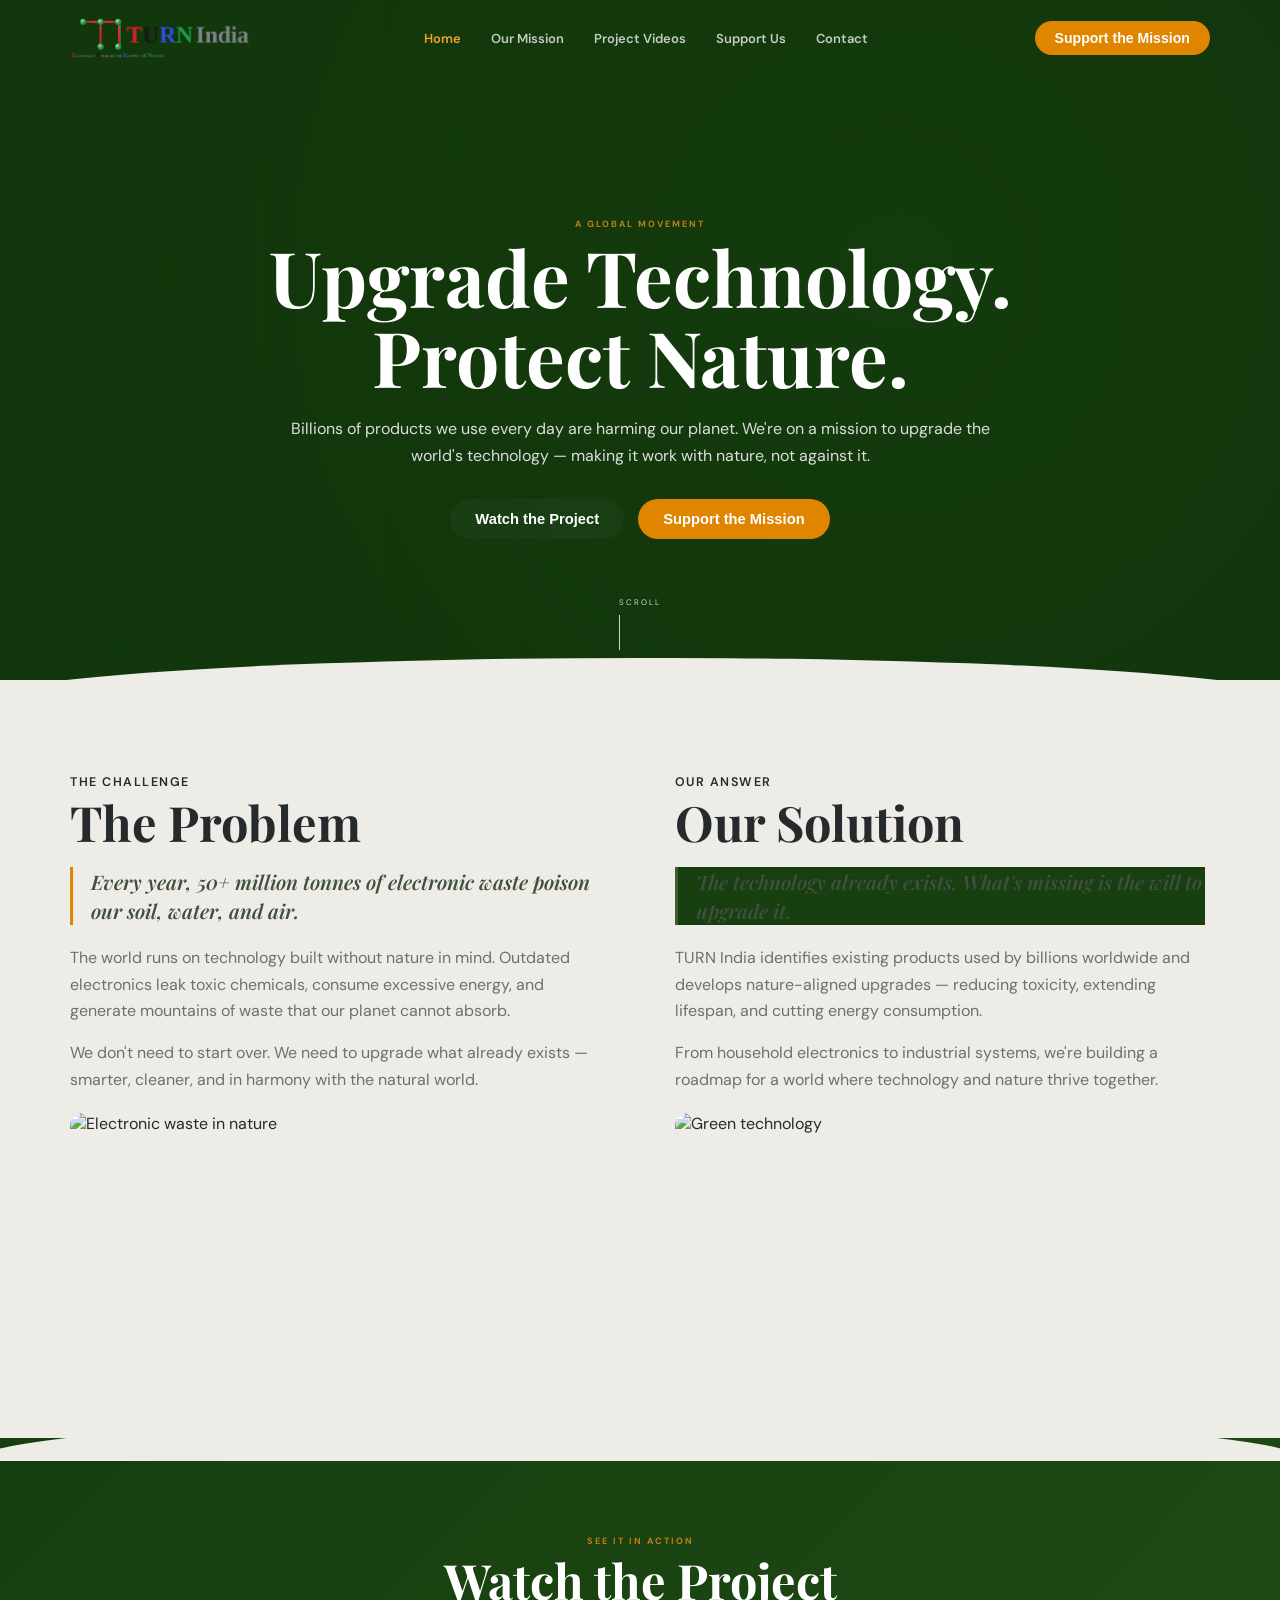
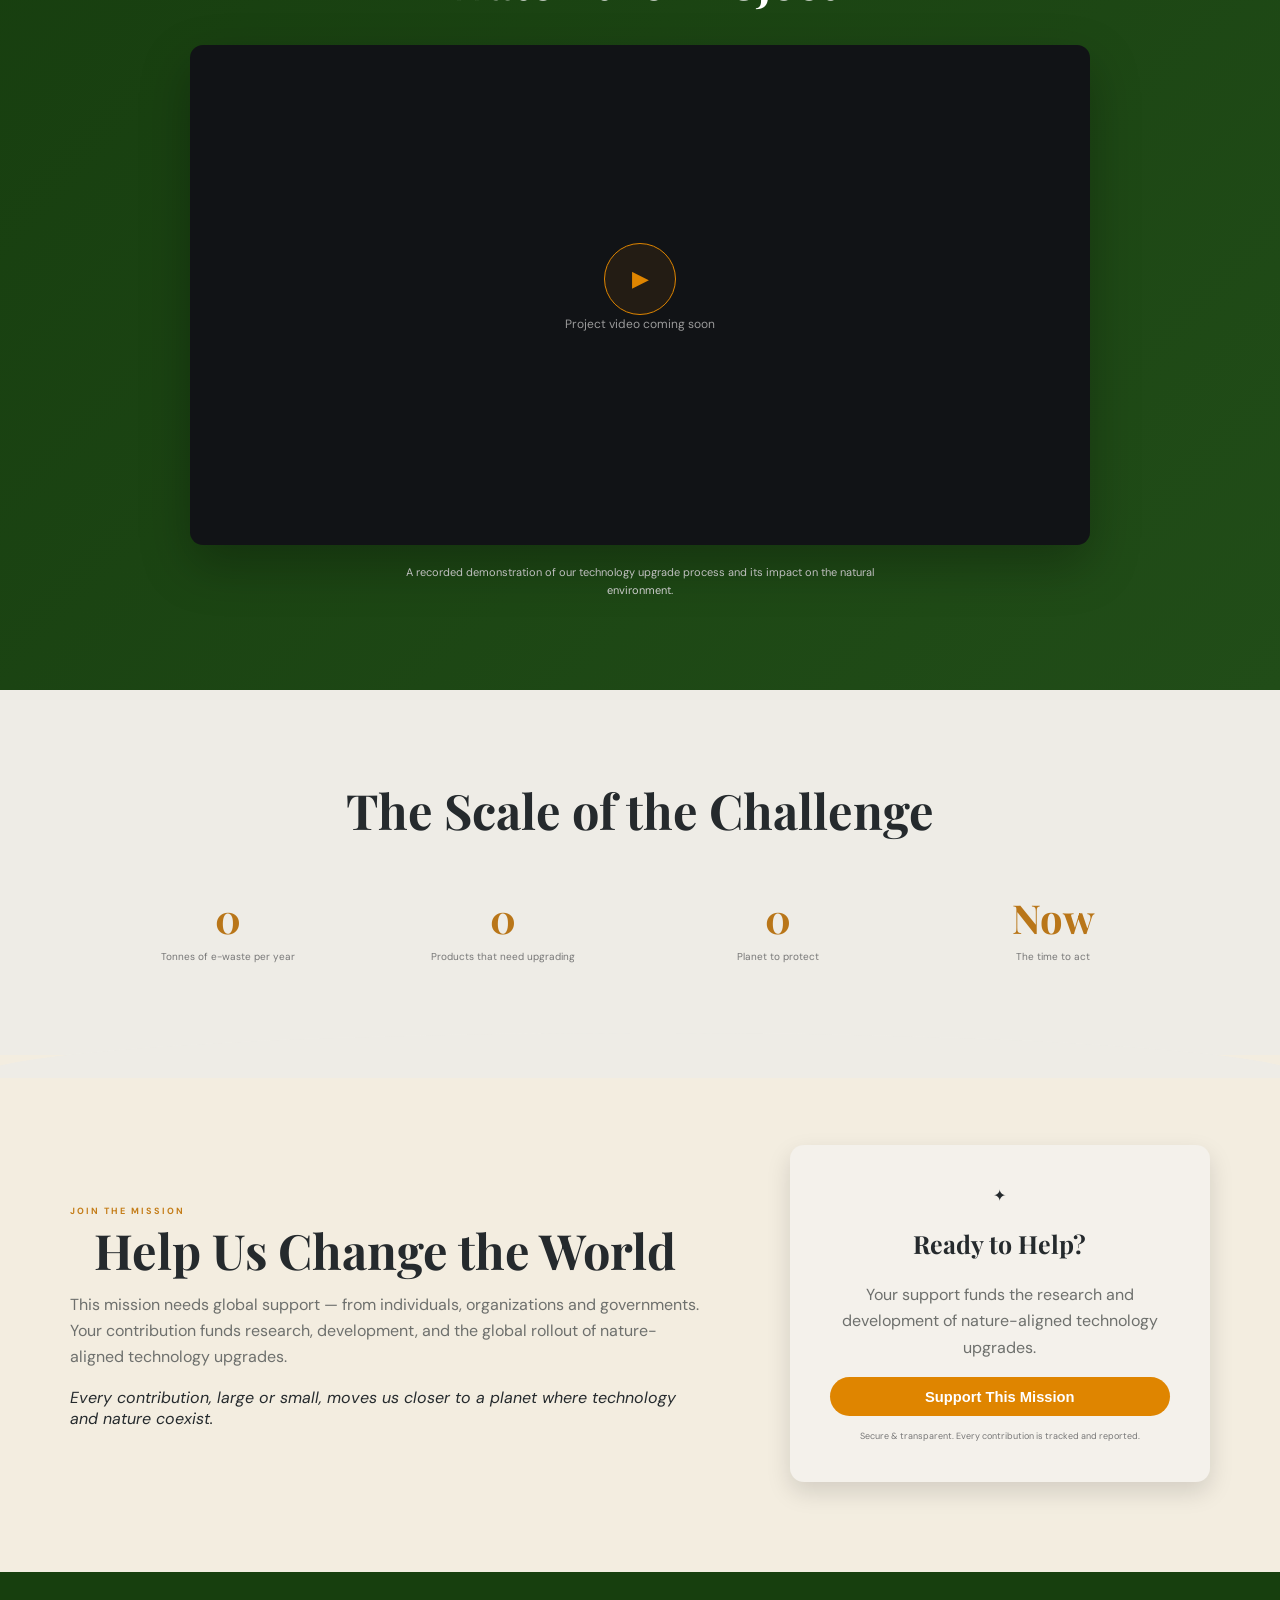
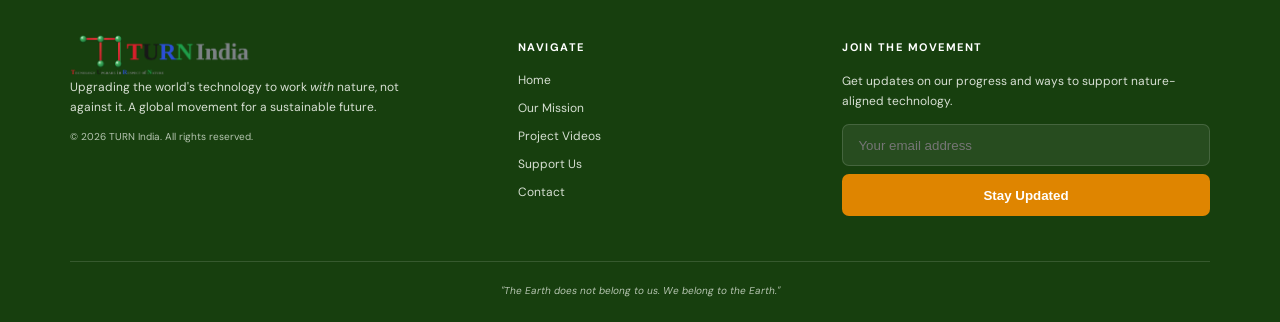
==== index.html @ dbbe7314 "home Redirection add" ====
<!DOCTYPE html>
<html lang="en">

<head>
  <meta charset="UTF-8">
  <title>TURN India | Upgrade Technology Protect Nature.</title>
  <meta content="width=device-width, initial-scale=1.0" name="viewport">
  <meta content="TURN India | Upgrade Technology Protect Nature." name="keywords">
  <meta content="A modern environmental technology movement." name="description">
  <!-- Favicon -->
  <link id="favicon" rel="shortcut icon" href="assets/favicon.png" type="image/x-png">
  <link rel="preconnect" href="https://fonts.googleapis.com">
  <link rel="preconnect" href="https://fonts.gstatic.com" crossorigin>
  <link
    href="https://fonts.googleapis.com/css2?family=DM+Sans:wght@400;500;600;700&family=Playfair+Display:wght@600;700;800&display=swap"
    rel="stylesheet">
  <link rel="stylesheet" href="assets/style.css">
</head>

<body>
  <header class="navbar">
    <!-- <a class="brand" href="index.html">
      <span class="brand-mark">T</span><span><b>TURN</b> India<small>Upgrade in
          Progress</small></span></a> -->
      <a href="index.html" class="brand">
        <img src="assets/logo.png" alt="TURN India logo" class="brand-logo">
      </a>
    <button class="menu-toggle" aria-label="Open menu"><span></span><span></span></button>
    <nav>
      <a class="active" href="index.html">Home</a>
      <a href="mission.html">Our Mission</a>
      <a href="videos.html">Project Videos</a>
      <a href="support.html">Support Us</a>
      <a href="contact.html">Contact</a>
      <!-- <a class="nav-contact" href="contact.html">Contact</a> -->
    </nav>
    <a class="btn btn-orange nav-cta" href="#support">Support the Mission</a>
  </header>

  <main>
    <section class="hero">
      <div class="hero-bg"></div>
      <div class="hero-overlay"></div>
      <div class="hero-content reveal">
        <span class="eyebrow">A GLOBAL MOVEMENT</span>
        <h1>Upgrade Technology.<br>Protect Nature.</h1>
        <p>Billions of products we use every day are harming our planet. We're on a mission to upgrade the world's
          technology — making it work with nature, not against it.</p>
        <div class="hero-actions">
          <a class="btn btn-outline" href="#project">Watch the Project</a>
          <a class="btn btn-orange" href="#support">Support the Mission</a>
        </div>
      </div>
      <div class="scroll-note">SCROLL <span></span></div>
    </section>

    <section id="mission" class="challenge section wave-top">
      <div class="two-col">
        <article class="reveal">
          <span class="eyebrow">THE CHALLENGE</span>
          <h2>The Problem</h2>
          <blockquote>Every year, 50+ million tonnes of electronic waste poison our soil, water, and air.</blockquote>
          <p>The world runs on technology built without nature in mind. Outdated electronics leak toxic chemicals,
            consume excessive energy, and generate mountains of waste that our planet cannot absorb.</p>
          <p>We don't need to start over. We need to upgrade what already exists — smarter, cleaner, and in harmony with
            the natural world.</p>
          <img class="story-image"
            src="https://images.unsplash.com/photo-1532996122724-e3c354a0b15b?auto=format&fit=crop&w=1200&q=85"
            alt="Electronic waste in nature">
        </article>
        <article class="reveal delay-1">
          <span class="eyebrow">OUR ANSWER</span>
          <h2>Our Solution</h2>
          <blockquote class="green">The technology already exists. What's missing is the will to upgrade it.
          </blockquote>
          <p>TURN India identifies existing products used by billions worldwide and develops nature-aligned upgrades —
            reducing toxicity, extending lifespan, and cutting energy consumption.</p>
          <p>From household electronics to industrial systems, we're building a roadmap for a world where technology and
            nature thrive together.</p>
          <img class="story-image"
            src="https://images.unsplash.com/photo-1473341304170-971dccb5ac1e?auto=format&fit=crop&w=1200&q=85"
            alt="Green technology">
        </article>
      </div>
    </section>

    <section id="project" class="project section dark-section wave-both">
      <div class="center reveal">
        <span class="eyebrow">SEE IT IN ACTION</span>
        <h2>Watch the Project</h2>
      </div>
      <div class="video-card reveal">
        <div class="video-glow"></div>
        <button class="play-button" id="playDemo" aria-label="Play project demo">▶</button>
        <p>Project video coming soon</p>
      </div>
      <p class="video-caption">A recorded demonstration of our technology upgrade process and its impact on the natural
        environment.</p>
    </section>

    <section class="stats section">
      <h2 class="center reveal">The Scale of the Challenge</h2>
      <div class="stats-grid">
        <div class="stat reveal"><strong data-target="50" data-suffix="M+">0</strong><span>Tonnes of e-waste per
            year</span></div>
        <div class="stat reveal delay-1"><strong data-target="7" data-suffix="B+">0</strong><span>Products that need
            upgrading</span></div>
        <div class="stat reveal delay-2"><strong data-target="1" data-suffix="">0</strong><span>Planet to protect</span>
        </div>
        <div class="stat reveal delay-3"><strong class="word">Now</strong><span>The time to act</span></div>
      </div>
    </section>

    <section id="support" class="support section wave-top">
      <div class="support-copy reveal">
        <span class="eyebrow">JOIN THE MISSION</span>
        <h2>Help Us Change the World</h2>
        <p>This mission needs global support — from individuals, organizations and governments. Your contribution funds
          research, development, and the global rollout of nature-aligned technology upgrades.</p>
        <em>Every contribution, large or small, moves us closer to a planet where technology and nature coexist.</em>
      </div>
      <aside class="support-card reveal delay-1">
        <div class="card-icon">✦</div>
        <h3>Ready to Help?</h3>
        <p>Your support funds the research and development of nature-aligned technology upgrades.</p>
        <a class="btn btn-orange full" href="contact.html">Support This Mission</a>
        <small>Secure & transparent. Every contribution is tracked and reported.</small>
      </aside>
    </section>
  </main>

  <footer class="footer">
    <div class="footer-grid">
      <div>
        <a class="brand" href="index.html">
          <img src="assets/logo.png" alt="TURN India logo" class="brand-logo">
          <!-- <span class="brand-mark">T</span><span><b>TURN</b> India<small>Upgrade in
              Progress</small></span> -->
            </a>
        <p>Upgrading the world's technology to work <i>with</i> nature, not against it. A global movement for a
          sustainable future.</p><small>© 2026 TURN India. All rights reserved.</small>
      </div>
      <div>
        <h4>NAVIGATE</h4>
        <a href="index.html">Home</a>
        <a href="mission.html">Our Mission</a>
        <a href="videos.html">Project Videos</a>
          <a href="support.html">Support Us</a>
          <a href="contact.html">Contact</a>
      </div>
      <div>
        <h4>JOIN THE MOVEMENT</h4>
        <p>Get updates on our progress and ways to support nature-aligned technology.</p>
        <form class="newsletter"><input type="email" placeholder="Your email address" required><button>Stay
            Updated</button></form>
      </div>
    </div>
    <div class="footer-bottom"><i>"The Earth does not belong to us. We belong to the Earth."</i></div>
  </footer>
  <div class="toast" id="toast"></div>
  <script src="https://code.jquery.com/jquery-3.7.1.min.js"></script>
  <script src="assets/script.js"></script>
</body>

</html>
---- assets/style.css ----
* {
    box-sizing: border-box
}

html {
    scroll-behavior: smooth
}

:root {
    --green: #183f10;
    --green2: #245219;
    --cream: #eeece6;
    --cream2: #e4e0d7;
    --orange: #df8500;
    --text: #252a2d;
    --muted: #6e706d;
    --white: #fff;
    --forest: #16281c;
    --forest-2: #1e3527;
    --moss: #3d6647;
    --leaf: #7fb069;
    --circuit: #a8e063;
    --sand: #f3ede0;
    --sand-2: #ebe2d0;
    --ink: #182016;
    --amber: #c98a2c;
    --amber-light: #e0a94e;

    --display: "Fraunces", serif;
    --body: "Work Sans", sans-serif;
    --mono: "IBM Plex Mono", monospace;

    --nav-h: 76px;
    --ease: cubic-bezier(.22,.9,.32,1);
}


body {
    margin: 0;
    font-family: "DM Sans", sans-serif;
    background: var(--cream);
    color: var(--text);
    overflow-x: hidden
}

h1,
h2,
h3 {
    font-family: "Playfair Display", serif;
    line-height: 1.04
}

h1 {
    font-size: clamp(3rem, 6vw, 6.1rem);
    margin: .3rem 0 1.2rem
}

h2 {
    font-size: clamp(2rem, 3.8vw, 3.6rem);
    margin: .35rem 0 1rem
}

p {
    line-height: 1.75;
    color: var(--muted)
}

a {
    text-decoration: none;
    color: inherit
}

.navbar {
    height: 76px;
    position: absolute;
    z-index: 20;
    top: 0;
    left: 0;
    width: 100%;
    padding: 0 5.5%;
    display: flex;
    align-items: center;
    justify-content: space-between;
    color: #fff
}

.navbar.solid {
    position: relative;
    background: var(--green)
}

.brand {
    display: flex;
    align-items: center;
    gap: 7px;
    font-size: 17px;
    line-height: 1
}

.brand-mark {
    width: 30px;
    height: 30px;
    border: 1px solid currentColor;
    display: grid;
    place-items: center;
    color: #c97a0b
}

.brand small {
    display: block;
    font-size: 6px;
    letter-spacing: .7px;
    margin-top: 3px;
    opacity: .8
}

.navbar nav {
    display: flex;
    gap: 30px;
    font-size: 13px;
    font-weight: 600
}

.navbar nav a {
    opacity: .75
}

.navbar nav a:hover,
.navbar nav .active {
    opacity: 1;
    color: #f3a229
}

.btn {
    border: 0;
    border-radius: 999px;
    padding: 14px 28px;
    font-weight: 700;
    font-size: 13px;
    display: inline-flex;
    justify-content: center;
    align-items: center;
    cursor: pointer;
    transition: .3s transform, .3s box-shadow
}

.nav-inner{
  max-width:1300px; margin:0 auto;
  min-height:var(--nav-h);
  padding:16px 32px;
  display:flex; align-items:center; gap:28px;
}
.brand{ display:flex; }
.brand-logo{ height:46px; width:auto; }

.btn:hover {
    transform: translateY(-3px);
    box-shadow: 0 10px 24px #0002
}

.btn-orange {
    background: var(--orange);
    color: #fff
}

.btn-green {
    background: var(--green);
    color: #fff
}

.btn-outline {
    border: 1px solid #fff;
    background: #ffffff08;
    color: #fff
}

.nav-cta {
    padding: 11px 24px
}

.nav-contact {
    display: none
}

.menu-toggle {
    display: none;
    background: none;
    border: 0
}

.hero {
    min-height: 680px;
    height: 100vh;
    max-height: 850px;
    color: #fff;
    position: relative;
    display: grid;
    place-items: center;
    text-align: center;
    overflow: hidden
}

.hero-bg {
    position: absolute;
    inset: 0;
    background: url("https://images.unsplash.com/photo-1448375240586-882707db888b?auto=format&fit=crop&w=2200&q=90") center/cover;
    animation: slowZoom 18s ease-in-out infinite alternate
}

.hero-overlay {
    position: absolute;
    inset: 0;
    background: linear-gradient(90deg, #12390cdd, #12390c99), radial-gradient(circle at 70% 40%, transparent, #061b06aa)
}

.hero-content {
    position: relative;
    z-index: 2;
    max-width: 820px;
    padding: 100px 20px 30px
}

.hero-content p,
.contact-hero p {
    max-width: 700px;
    margin: auto;
    color: #f5f5f5c9;
    font-size: 16px
}

.eyebrow {
    font-size: 11px;
    color: #d38a1c;
    letter-spacing: 2px;
    font-weight: 800
}

.hero-actions {
    display: flex;
    gap: 14px;
    justify-content: center;
    margin-top: 30px
}

.scroll-note {
    position: absolute;
    bottom: 30px;
    font-size: 8px;
    letter-spacing: 2px;
    opacity: .8
}

.scroll-note span {
    display: block;
    height: 35px;
    border-left: 1px solid #fff;
    margin: 8px auto 0
}

.section {
    padding: 100px max(5.5vw, 28px)
}

.challenge {
    background: var(--cream);
    position: relative
}

.wave-top:before,
.wave-both:before {
    content: "";
    position: absolute;
    top: -22px;
    left: -2%;
    width: 104%;
    height: 45px;
    background: var(--cream);
    border-radius: 50% 48% 0 0/100% 100% 0 0
}

.two-col {
    display: grid;
    grid-template-columns: 1fr 1fr;
    gap: 70px;
    max-width: 1200px;
    margin: auto
}

.two-col article {
    max-width: 530px
}

.two-col blockquote {
    margin: 20px 0;
    padding: 0 0 0 18px;
    border-left: 3px solid var(--orange);
    font: 600 italic 20px/1.45 "Playfair Display", serif;
    color: #405040
}

.two-col blockquote.green {
    border-color: #3c5e27
}

.story-image {
    width: 100%;
    height: 235px;
    object-fit: cover;
    border-radius: 13px;
    margin-top: 20px
}

.dark-section {
    position: relative;
    background: linear-gradient(135deg, #173e0f, #214d18);
    color: #fff
}

.dark-section h2 {
    color: #fff
}

.project {
    padding-bottom: 120px
}

.center {
    text-align: center
}

.video-card {
    max-width: 900px;
    height: 500px;
    margin: 40px auto 18px;
    background: #111316;
    border-radius: 13px;
    display: grid;
    place-content: center;
    text-align: center;
    position: relative;
    overflow: hidden;
    box-shadow: 0 20px 50px #0004
}

.video-card p {
    color: #9a9a9a;
    font-size: 12px
}

.play-button {
    width: 72px;
    height: 72px;
    border-radius: 50%;
    border: 1px solid var(--orange);
    background: #d47a0818;
    color: var(--orange);
    font-size: 22px;
    margin: auto;
    cursor: pointer;
    transition: .3s
}

.play-button:hover {
    transform: scale(1.12);
    background: #d47a0830
}

.video-caption {
    text-align: center;
    color: #d4d4d4;
    font-size: 11px;
    max-width: 500px;
    margin: auto
}

.stats {
    padding-top: 75px;
    padding-bottom: 75px
}

.stats-grid {
    display: grid;
    grid-template-columns: repeat(4, 1fr);
    max-width: 1100px;
    margin: 55px auto 0;
    text-align: center
}

.stat strong {
    display: block;
    font: 700 40px "Playfair Display", serif;
    color: #b97619
}

.stat span {
    font-size: 10px;
    color: #777
}

.support {
    display: grid;
    grid-template-columns: 1.2fr .8fr;
    gap: 90px;
    align-items: center;
    position: relative;
    background: var(--cream2)
}

.support-copy {
    max-width: 680px
}

.support-card {
    background: #f4f1eb;
    padding: 40px;
    border-radius: 14px;
    text-align: center;
    box-shadow: 0 10px 24px #0002
}

.support-card h3 {
    font-size: 25px
}

.support-card small {
    font-size: 9px;
    color: #777;
    display: block;
    margin-top: 14px
}

.full {
    width: 100%
}

.footer {
    background: #173f0e;
    color: #fff;
    padding: 60px 5.5% 25px
}

.footer-grid {
    display: grid;
    grid-template-columns: 1.2fr .8fr 1.2fr;
    gap: 80px;
    max-width: 1400px;
    margin: auto
}

.footer p {
    font-size: 12px;
    color: #d8e0d4
}

.footer small {
    font-size: 10px;
    color: #b6c5b1
}

.footer h4 {
    font-size: 11px;
    letter-spacing: 1.5px;
    margin: 8px 0 18px
}

.footer-grid>div:nth-child(2) a {
    display: block;
    font-size: 12px;
    margin: 12px 0;
    color: #d6dfd2
}

.newsletter {
    display: grid;
    gap: 8px
}

.newsletter input {
    height: 42px;
    border: 1px solid #ffffff24;
    background: #ffffff12;
    border-radius: 7px;
    padding: 0 15px;
    color: #fff
}

.newsletter button {
    height: 42px;
    border: 0;
    border-radius: 7px;
    background: var(--orange);
    color: #fff;
    font-weight: 700;
    cursor: pointer
}

.footer-bottom {
    border-top: 1px solid #ffffff22;
    margin-top: 45px;
    padding-top: 22px;
    text-align: center;
    font-size: 10px;
    color: #b6c5b1
}

.contact-hero {
    min-height: 330px;
    background: var(--green);
    color: #fff;
    display: grid;
    place-items: center;
    position: relative;
    overflow: hidden;
    padding: 100px 20px 60px
}

.contact-hero h1 {
    font-size: clamp(3rem, 5vw, 5.4rem)
}

.contact-hero .shape {
    position: absolute;
    width: 300px;
    height: 220px;
    border-radius: 50%;
    right: -70px;
    top: -50px;
    background: #ffffff12
}

.contact-main {
    background: var(--cream);
    padding-top: 75px
}

.contact-options {
    display: grid;
    grid-template-columns: repeat(4, 1fr);
    gap: 20px;
    max-width: 1300px;
    margin: 0 auto 75px
}

.contact-option {
    background: #dfdcd4;
    padding: 28px;
    border-radius: 18px;
    min-height: 220px;
    transition: .3s
}

.contact-option:hover {
    transform: translateY(-7px);
    box-shadow: 0 15px 30px #0001
}

.contact-option .icon {
    width: 44px;
    height: 44px;
    border-radius: 12px;
    background: #d1d0c9;
    color: #38512f;
    display: grid;
    place-items: center;
    font-size: 22px
}

.contact-option h3 {
    font-size: 17px;
    margin: 20px 0 7px
}

.contact-option p {
    font-size: 12px;
    margin: 0
}

.contact-form {
    max-width: 720px;
    margin: auto;
    border: 1px solid #c9c5ba;
    border-radius: 22px;
    padding: 36px;
    background: #e7e4dd;
    box-shadow: 0 12px 25px #00000008
}

.contact-form h2 {
    font-size: 30px
}

.contact-form>p {
    font-size: 11px;
    margin-bottom: 25px
}

.contact-form label {
    display: block;
    font-size: 11px;
    font-weight: 700;
    margin: 14px 0
}

.contact-form b {
    color: #c54b3f
}

.contact-form label span {
    font-weight: 400;
    color: #777
}

.form-row {
    display: grid;
    grid-template-columns: 1fr 1fr;
    gap: 16px
}

.contact-form input,
.contact-form textarea {
    display: block;
    width: 100%;
    border: 1px solid #c7c3ba;
    background: #f0eee9;
    border-radius: 12px;
    margin-top: 7px;
    padding: 13px;
    color: #333;
    font-family: inherit
}

.contact-form textarea {
    height: 120px;
    resize: vertical
}

.inquiry {
    font-size: 11px;
    margin: 18px 0
}

.chips {
    display: flex;
    flex-wrap: wrap;
    gap: 8px;
    margin-top: 10px
}

.chips button {
    border: 1px solid #c9c5bc;
    background: #efede8;
    border-radius: 999px;
    padding: 9px 14px;
    font-size: 11px;
    cursor: pointer;
    transition: .25s
}

.chips button.selected {
    background: var(--green);
    color: #fff;
    border-color: var(--green)
}

.toast {
    position: fixed;
    right: 25px;
    bottom: 25px;
    background: #173f0e;
    color: #fff;
    padding: 15px 22px;
    border-radius: 10px;
    transform: translateY(100px);
    opacity: 0;
    transition: .35s;
    z-index: 100
}

.toast.show {
    transform: translateY(0);
    opacity: 1
}

.reveal {
    opacity: 0;
    transform: translateY(30px);
    transition: opacity .8s ease, transform .8s ease
}

.reveal.visible {
    opacity: 1;
    transform: none
}

.delay-1 {
    transition-delay: .12s
}

.delay-2 {
    transition-delay: .24s
}

.delay-3 {
    transition-delay: .36s
}

@keyframes slowZoom {
    from {
        transform: scale(1)
    }

    to {
        transform: scale(1.1)
    }
}

@media(max-width:900px) {
    .navbar {
        padding: 0 25px
    }

    .navbar nav {
        position: fixed;
        top: 76px;
        left: 0;
        right: 0;
        background: #173f0e;
        display: none;
        flex-direction: column;
        padding: 25px
    }

    .navbar nav.open {
        display: flex
    }

    .menu-toggle {
        display: block
    }

    .menu-toggle span {
        display: block;
        width: 24px;
        border-top: 2px solid #fff;
        margin: 5px
    }

    .nav-cta {
        display: none
    }

    .two-col,
    .support {
        grid-template-columns: 1fr;
        gap: 50px
    }

    .contact-options {
        grid-template-columns: 1fr 1fr
    }

    .stats-grid {
        grid-template-columns: 1fr 1fr;
        gap: 35px
    }

    .footer-grid {
        grid-template-columns: 1fr 1fr;
        gap: 45px
    }

    .footer-grid>div:last-child {
        grid-column: 1/-1
    }

    .video-card {
        height: 390px
    }
}

@media(max-width:600px) {
    h1 {
        font-size: 3rem
    }

    .section {
        padding: 70px 22px
    }

    .hero {
        min-height: 640px
    }

    .hero-content p {
        font-size: 14px
    }

    .hero-actions {
        flex-direction: column;
        align-items: center
    }

    .btn {
        min-width: 210px
    }

    .contact-options {
        grid-template-columns: 1fr
    }

    .form-row {
        grid-template-columns: 1fr
    }

    .contact-form {
        padding: 25px 18px
    }

    .footer-grid {
        grid-template-columns: 1fr
    }

    .footer-grid>div:last-child {
        grid-column: auto
    }

    .video-card {
        height: 300px
    }

    .navbar nav {
        gap: 20px
    }

    .story-image {
        height: 200px
    }

    .support-card {
        padding: 30px 20px
    }
}

/* mission --> Video Page added 27/08/2026 */

/* * {
    box-sizing: border-box
}

body {
    margin: 0;
    font-family: 'DM Sans', sans-serif;
    background: #eeece6;
    color: #292d2d
}

h1,
h2,
h3 {
    font-family: 'Playfair Display', serif
}

h1 {
    font-size: clamp(50px, 7vw, 85px);
    margin: 10px
}

h2 {
    font-size: clamp(28px, 4vw, 44px)
}

p {
    font-size: 13px;
    line-height: 1.8;
    color: #74736d
}

a {
    text-decoration: none;
    color: inherit
}

.nav {
    height: 76px;
    background: #173f0f;
    color: #fff;
    display: flex;
    align-items: center;
    justify-content: space-between;
    padding: 0 5.5%
}

.logo {
    font-size: 16px
}

.logo small {
    display: block;
    font-size: 6px
} */

.nav nav {
    display: flex;
    gap: 28px;
    font-size: 11px
}

.nav nav a {
    opacity: .8
}

.nav nav .active {
    color: #e28b18;
    opacity: 1
}

.btn {
    padding: 13px 25px;
    border-radius: 30px;
    font-size: 11px;
    font-weight: 700
}

.orange {
    background: #df8500;
    color: #fff
}

.green {
    background: #173f0f;
    color: #fff
}

.menu {
    display: none
}

.hero {
    height: 270px;
    background: #173f0f;
    color: #fff;
    display: grid;
    place-items: center;
    text-align: center;
    position: relative;
    overflow: hidden
}

.hero p {
    color: #ddd
}

.hero span,
.section>div>span {
    font-size: 9px;
    letter-spacing: 2px;
    color: #c47d18;
    font-weight: 700
}

.orb {
    position: absolute;
    width: 280px;
    height: 200px;
    border-radius: 50%;
    background: #ffffff12;
    right: -80px;
    top: 40px
}

.section {
    padding: 90px 5.5%
}

.two {
    max-width: 1200px;
    margin: auto;
    display: grid;
    grid-template-columns: 1fr 1fr;
    gap: 90px;
    align-items: center
}

.quote {
    height: 290px;
    background: #dedbd3;
    border-radius: 15px;
    display: grid;
    place-content: center;
    text-align: center
}

.quote>b {
    border: 1px solid #62755a;
    border-radius: 50%;
    width: 48px;
    height: 48px;
    display: grid;
    place-items: center;
    margin: auto;
    color: #62755a
}

.quote h3 {
    font-size: 18px
}

.center {
    text-align: center
}

.tinted {
    background: #e2ded5
}

.cards,
.videos {
    max-width: 1200px;
    margin: 35px auto;
    display: grid;
    grid-template-columns: 1fr 1fr;
    gap: 25px
}

.cards article,
.video,
.notice {
    border: 1px solid #ccc8bf;
    border-radius: 15px;
    padding: 25px;
    display: flex;
    gap: 20px
}

.cards article>b {
    width: 40px;
    height: 40px;
    border-radius: 10px;
    background: #d9d8d0;
    display: grid;
    place-items: center
}

.cards h3,
.notice h3 {
    margin: 0;
    font-size: 16px
}

.cards p,
.notice p {
    font-size: 10px;
    margin: 7px 0
}

.timeline {
    max-width: 850px;
    margin: 60px auto
}

.timeline article {
    display: grid;
    grid-template-columns: 50px 1fr;
    gap: 20px;
    min-height: 135px
}

.timeline b {
    width: 40px;
    height: 40px;
    border-radius: 50%;
    background: #83937d;
    color: #fff;
    display: grid;
    place-items: center;
    font-size: 10px
}

.timeline article:last-child b {
    background: #31542b
}

.timeline h3 {
    margin: 0;
    font-size: 17px
}

.timeline p {
    margin: 7px 0;
    font-size: 12px
}

.impact {
    background: #173f0f;
    color: #fff;
    min-height: 400px;
    padding: 80px 20px;
    position: relative;
    overflow: hidden
}

.impact:before {
    content: '';
    position: absolute;
    width: 500px;
    height: 350px;
    border-radius: 50%;
    background: #ffffff10;
    right: -50px;
    top: 0
}

.impact .center {
    position: relative;
    max-width: 800px;
    margin: auto
}

.impact p {
    color: #d7dfd3
}

.impact blockquote {
    border-left: 3px solid #df8500;
    text-align: left;
    padding-left: 20px;
    max-width: 500px;
    margin: 35px auto;
    font: italic 700 24px 'Playfair Display'
}

.video {
    padding: 0;
    display: block;
    overflow: hidden;
    background: #e3e0d8
}

.thumb {
    height: 250px;
    background: #dad8d0;
    display: grid;
    place-content: center;
    text-align: center
}

.play {
    width: 60px;
    height: 60px;
    border-radius: 50%;
    border: 1px solid #b8b4aa;
    background: #eeece6;
    color: #806b4f;
    cursor: pointer
}

.thumb small {
    color: #777
}

.video>div:last-child {
    padding: 18px
}

.video em {
    font-style: normal;
    font-size: 9px;
    background: #d8ddd5;
    padding: 5px 9px;
    border-radius: 9px
}

.video h3 {
    font-size: 16px;
    margin: 12px 0 5px
}

.video p {
    font-size: 10px;
    margin: 0
}

.notice {
    max-width: 1200px;
    margin: 30px auto
}

.notice>b {
    font-size: 28px;
    color: #c78622
}

footer {
    background: #173f0f;
    color: #dce4d8;
    padding: 50px 5.5%;
    font-size: 10px
}

footer em {
    display: block;
    text-align: center;
    margin-top: 25px;
    color: #b8c4b5
}

.reveal {
    opacity: 0;
    transform: translateY(25px);
    transition: .7s
}

.reveal.visible {
    opacity: 1;
    transform: none
}

.toast {
    position: fixed;
    right: 20px;
    bottom: 20px;
    background: #173f0f;
    color: #fff;
    padding: 14px 20px;
    border-radius: 8px;
    opacity: 0;
    transform: translateY(60px);
    transition: .3s
}

.toast.show {
    opacity: 1;
    transform: none
}



@media(max-width:750px) {
    .nav nav {
        display: none;
        position: absolute;
        top: 76px;
        left: 0;
        right: 0;
        background: #173f0f;
        z-index: 5;
        padding: 25px;
        flex-direction: column
    }

    .nav nav.open {
        display: flex
    }

    .menu {
        display: block
    }

    .nav>.btn {
        display: none
    }

    .two,
    .cards,
    .videos {
        grid-template-columns: 1fr;
        gap: 30px
    }

    .section {
        padding: 65px 22px
    }

    .quote {
        height: 230px
    }

    .hero {
        height: 250px
    }
}

/* support page */
/* =====================================================
   TURN India — Support page (matched to reference design)
   ===================================================== */
em{ font-style:italic; }
p{ margin:0 0 1em; line-height:1.65; }
a{ color:inherit; text-decoration:none; }
img{ max-width:100%; display:block; }

.eyebrow{
  text-transform:uppercase;
  letter-spacing:.12em;
  font-size:.78rem;
  font-weight:600;
  color:var(--orange-light);
  margin-bottom:.9em;
}
.section-inner{ max-width:1080px; margin:0 auto; padding:100px 32px; text-align:center; }
.lede{ max-width:600px; margin:0 auto 0; color:var(--text-muted); font-size:1.05rem; }

/* buttons */
.btn{
  display:inline-flex;
  align-items:center;
  gap:.5em;
  padding:.8em 1.7em;
  border-radius:100px;
  font-family:var(--body);
  font-weight:600;
  font-size:.92rem;
  border:none;
  cursor:pointer;
  transition:transform .3s var(--ease), box-shadow .3s var(--ease), background .3s var(--ease);
}
.btn-cta{
  background:var(--orange);
  color:#2a1500;
}
.btn-cta:hover{ background:var(--orange-light); transform:translateY(-2px); box-shadow:0 10px 22px -8px rgba(221,129,18,.5); }

/* =====================================================
   NAV
   ===================================================== */
 /* .site-nav{
  position:relative; z-index:100;
  background:var(--forest);
} */
/* .nav-inner{
  max-width:1300px; margin:0 auto;
  min-height:var(--nav-h);
  padding:16px 32px;
  display:flex; align-items:center; gap:28px;
} */
/* .brand{ margin-right:auto; display:flex; }
.brand-logo{ height:44px; width:auto; border-radius:4px; } */

.nav-links{ display:flex; align-items:center; gap:30px; }
.nav-links a, .nav-links .current{
  color:var(--text-on-dark); font-size:.95rem; position:relative; padding:6px 0;
  transition:opacity .25s, color .25s;
}
.nav-links .current{ color:rgba(249,246,239,.4); cursor:default; }
.nav-links a::after{
  content:""; position:absolute; left:0; right:100%; bottom:0; height:1px; background:var(--orange-light);
  transition:right .3s var(--ease);
}
.nav-links a:hover{ color:#fff; }
.nav-links a:hover::after{ right:0; }
.nav-cta{ padding:.65em 1.4em; font-size:.88rem; }

.hamburger{
  display:none; flex-direction:column; justify-content:center; gap:5px;
  width:30px; height:30px; background:none; border:none; cursor:pointer; padding:0;
}
.hamburger span{ width:100%; height:2px; background:var(--text-on-dark); transition:transform .3s var(--ease), opacity .3s; }
.hamburger.open span:nth-child(1){ transform:translateY(7px) rotate(45deg); }
.hamburger.open span:nth-child(2){ opacity:0; }
.hamburger.open span:nth-child(3){ transform:translateY(-7px) rotate(-45deg); }

/* =====================================================
   REVEAL
   ===================================================== */
.reveal{ opacity:0; transform:translateY(24px); transition:opacity .7s var(--ease), transform .7s var(--ease); }
.reveal.in-view{ opacity:1; transform:translateY(0); }
.goes-grid .reveal:nth-child(2){ transition-delay:.08s; }
.goes-grid .reveal:nth-child(3){ transition-delay:.16s; }

/* =====================================================
   SUPPORT / QR
   ===================================================== */
.support{ background:var(--sand); }
.support .section-inner{ text-align:center; }
.support h2{ text-align:center; margin-left:auto; margin-right:auto; }
.support .lede{ margin-left:auto; margin-right:auto; text-align:center; }

.upi-card{
  max-width:400px; margin:56px auto 0; text-align:left;
  background:#fff; border-radius:24px; overflow:hidden;
  box-shadow:0 30px 60px -30px rgba(22,40,28,.3);
}
.upi-card-head{
  background:var(--forest); color:var(--sand);
  padding:22px 30px; text-align:center;
}
.upi-card-head span{ font-family:var(--mono); font-size:.7rem; letter-spacing:.14em; text-transform:uppercase; color:var(--circuit); display:block; margin-bottom:4px; }
.upi-card-head strong{ font-family:var(--display); font-size:1.3rem; font-weight:600; }

.upi-card-body{ padding:34px 30px 10px; }
.qr-wrap{ position:relative; width:200px; height:200px; margin:0 auto 22px; }
.qr-ring{
  position:absolute; inset:-8px; border-radius:18px;
  border:2px solid var(--circuit); opacity:.5;
  animation:pulse-ring 2.6s ease-in-out infinite;
}
@keyframes pulse-ring{
  0%,100%{ transform:scale(1); opacity:.5; }
  50%{ transform:scale(1.045); opacity:.15; }
}
.qr-img{ position:relative; width:100%; height:100%; object-fit:cover; border-radius:12px; border:1px solid rgba(22,40,28,.08); }

.upi-id{
  width:100%; display:flex; flex-direction:column; align-items:center; gap:2px;
  background:var(--sand-2); border:1px dashed rgba(22,40,28,.25); border-radius:14px;
  padding:14px 16px; margin-bottom:26px; cursor:pointer; font-family:inherit;
  transition:background .25s, border-color .25s;
}
.upi-id:hover{ background:#e6dcc6; border-color:var(--moss); }
.upi-id-label{ font-family:var(--mono); font-size:.65rem; letter-spacing:.12em; text-transform:uppercase; color:#8a8272; }
.upi-id-value{ font-family:var(--display); font-size:1.15rem; font-weight:600; color:var(--ink); }
.upi-id-action{ font-size:.72rem; color:var(--moss); }
.upi-id.copied .upi-id-action{ color:var(--amber); font-weight:600; }

.upi-steps{ list-style:none; margin:0 0 22px; padding:0; display:flex; flex-direction:column; gap:12px; }
.upi-steps li{ display:flex; align-items:center; gap:12px; font-size:.92rem; color:#4a5245; }
.upi-steps li span{
  flex:none; width:22px; height:22px; border-radius:50%;
  background:var(--moss); color:#fff; font-size:.72rem; font-family:var(--mono);
  display:flex; align-items:center; justify-content:center;
}
.upi-card-foot{ font-size:.82rem; color:#8a8272; text-align:center; padding:16px 30px 26px; margin:0; border-top:1px solid rgba(22,40,28,.06); }
.upi-card-foot a{ color:var(--moss); text-decoration:underline; }

/* =====================================================
   WHERE YOUR SUPPORT GOES
   ===================================================== */
.goes{ background:var(--gray-section); }
.goes h2{ font-size:clamp(1.9rem,4vw,2.4rem); margin-bottom:1.2em; }

.goes-grid{ display:grid; grid-template-columns:repeat(3,1fr); gap:24px; margin-top:20px; text-align:left; }
.goes-card{
  background:#fdfcfa; border-radius:16px; padding:32px 28px;
  border:1px solid rgba(45,80,22,.06);
}
.goes-card h3{ font-size:1.15rem; }
.goes-card p{ color:var(--text-muted); font-size:.94rem; margin-bottom:0; }
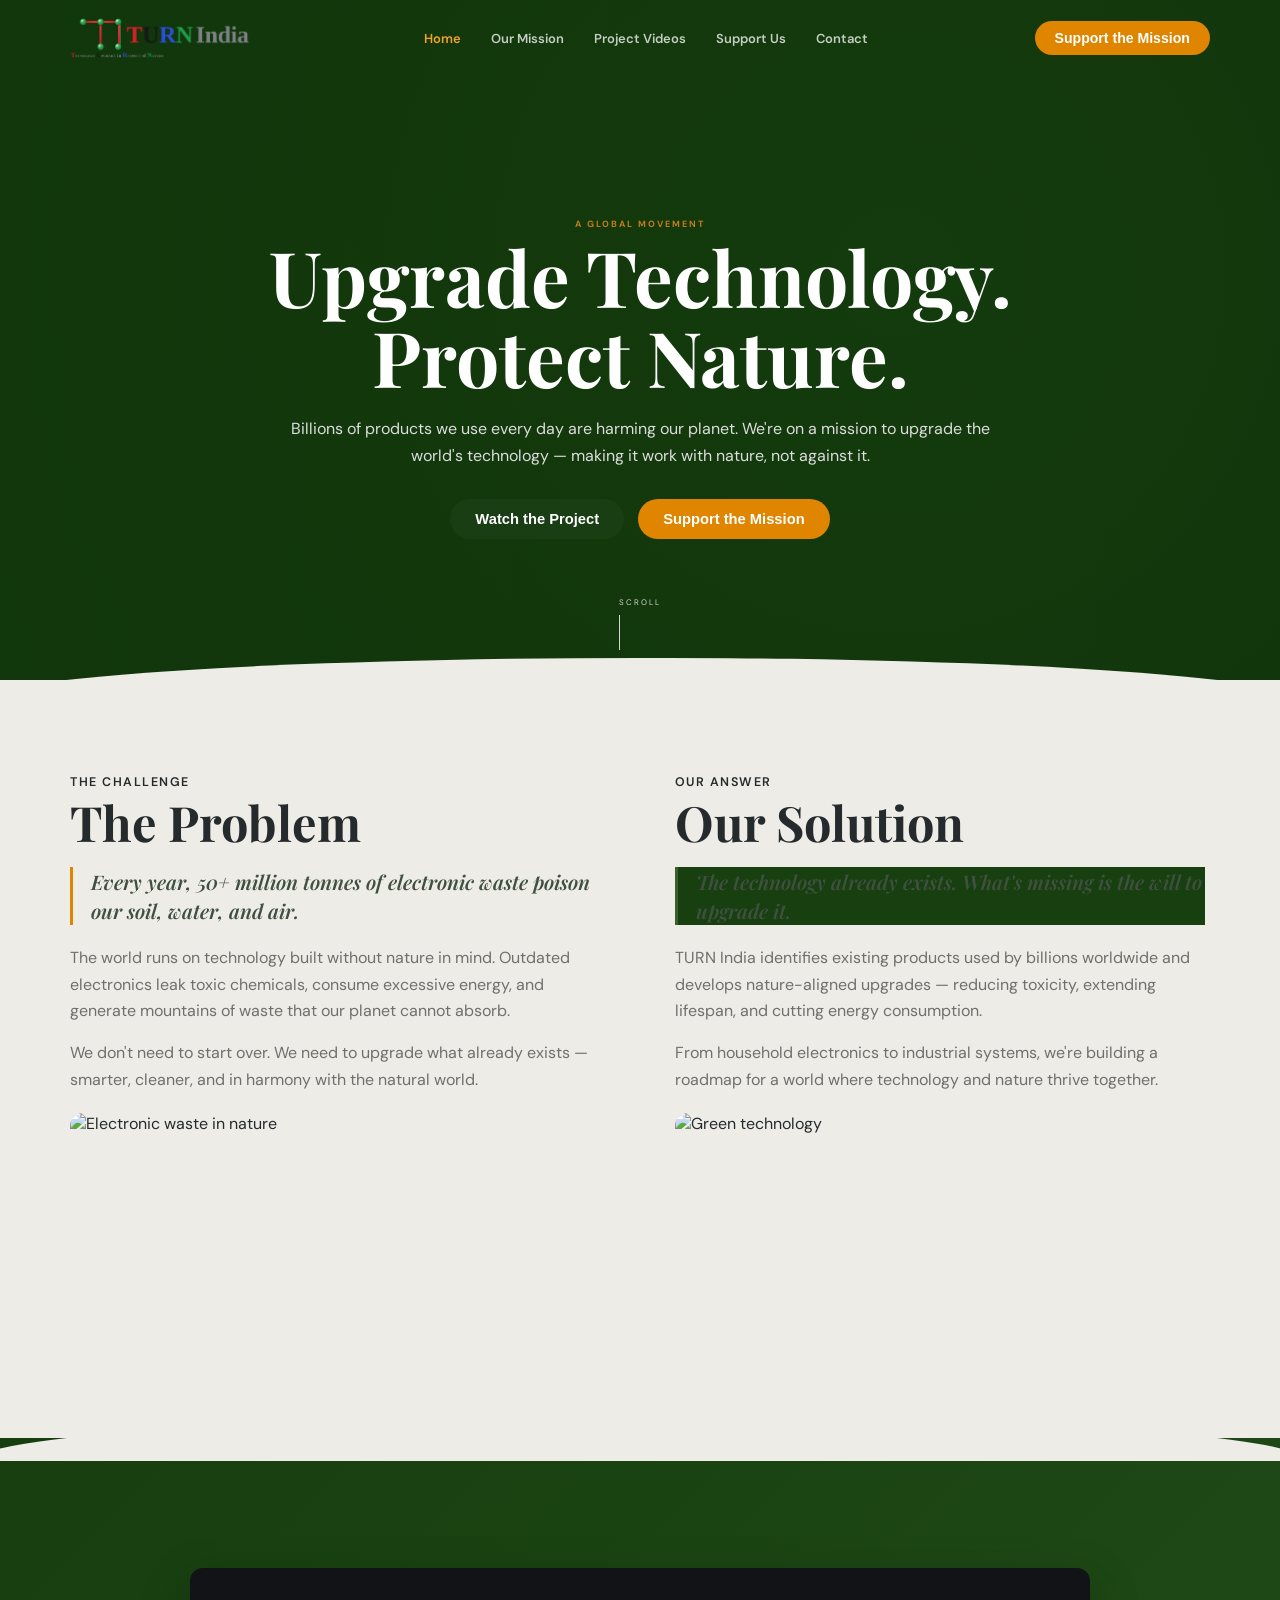
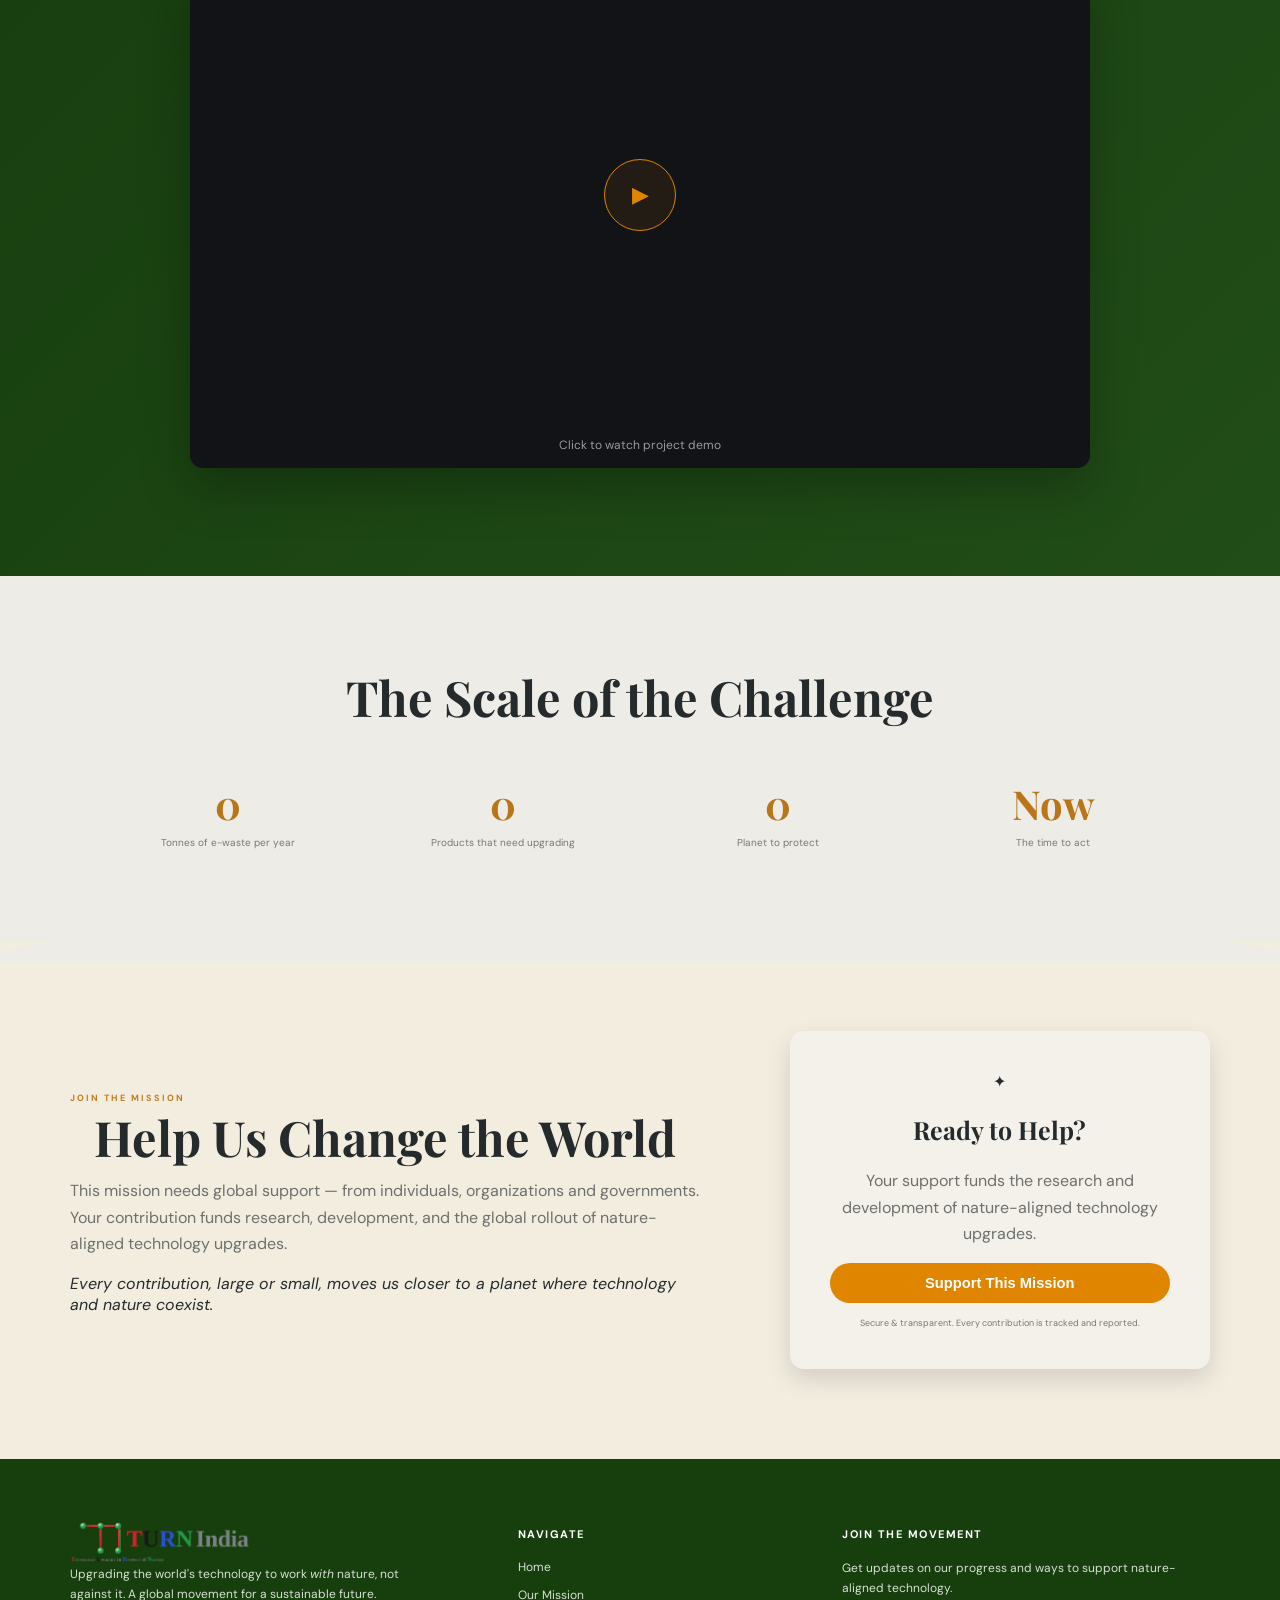
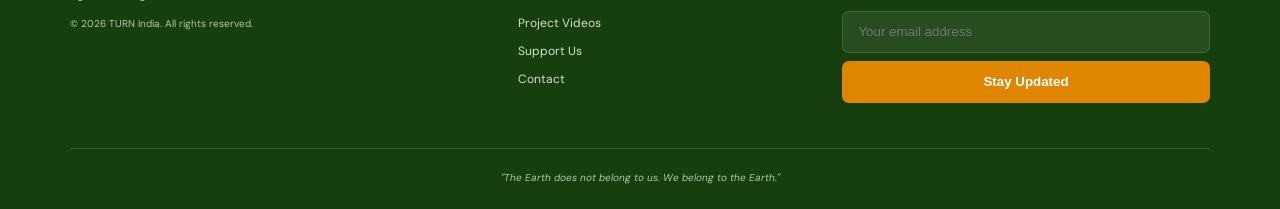
==== commit dd445a9c: "dynamic vercel link attach with videos render" ====
--- a/index.html
+++ b/index.html
@@ -7,24 +7,82 @@
   <meta content="width=device-width, initial-scale=1.0" name="viewport">
   <meta content="TURN India | Upgrade Technology Protect Nature." name="keywords">
   <meta content="A modern environmental technology movement." name="description">
-  <!-- Favicon -->
   <link id="favicon" rel="shortcut icon" href="assets/favicon.png" type="image/x-png">
   <link rel="preconnect" href="https://fonts.googleapis.com">
   <link rel="preconnect" href="https://fonts.gstatic.com" crossorigin>
   <link
     href="https://fonts.googleapis.com/css2?family=DM+Sans:wght@400;500;600;700&family=Playfair+Display:wght@600;700;800&display=swap"
     rel="stylesheet">
+  <style>
+    .video-placeholder {
+      position: absolute;
+      inset: 0;
+      display: flex;
+      flex-direction: column;
+      align-items: center;
+      justify-content: center;
+      z-index: 5;
+    }
+
+    .play-button {
+      width: 80px;
+      height: 80px;
+      border-radius: 50%;
+      border: none;
+      cursor: pointer;
+      font-size: 30px;
+      display: flex;
+      align-items: center;
+      justify-content: center;
+      transition: 0.3s ease;
+    }
+
+    .play-button:hover {
+      transform: scale(1.12);
+    }
+
+    .video-placeholder p {
+      margin-top: 15px;
+    }
+
+    .video-card {
+      position: relative;
+      width: 100%;
+      height: 100vh;
+      /* Full screen height */
+      margin: 30px 0;
+      overflow: hidden;
+      background: #000;
+    }
+
+    /* The Cloudinary player renders its own small 16:9 box by default,
+       which left it floating inside a huge black .video-card.
+       This forces the iframe itself to be exactly as big as the
+       card in both dimensions, and oversizes+centers it (cover-style)
+       so there's no letterboxing, no matter the section's aspect ratio. */
+    .video-card iframe {
+      position: absolute;
+      top: 50%;
+      left: 50%;
+      width: 100vw;
+      height: 56.25vw;
+      /* 16:9 based on width */
+      min-height: 100%;
+      min-width: 177.78vh;
+      /* 16:9 based on height, covers tall/narrow viewports too */
+      transform: translate(-50%, -50%);
+      border: none;
+      display: block;
+    }
+  </style>
   <link rel="stylesheet" href="assets/style.css">
 </head>
 
 <body>
   <header class="navbar">
-    <!-- <a class="brand" href="index.html">
-      <span class="brand-mark">T</span><span><b>TURN</b> India<small>Upgrade in
-          Progress</small></span></a> -->
-      <a href="index.html" class="brand">
-        <img src="assets/logo.png" alt="TURN India logo" class="brand-logo">
-      </a>
+    <a href="index.html" class="brand">
+      <img src="assets/logo.png" alt="TURN India logo" class="brand-logo">
+    </a>
     <button class="menu-toggle" aria-label="Open menu"><span></span><span></span></button>
     <nav>
       <a class="active" href="index.html">Home</a>
@@ -32,7 +90,6 @@
       <a href="videos.html">Project Videos</a>
       <a href="support.html">Support Us</a>
       <a href="contact.html">Contact</a>
-      <!-- <a class="nav-contact" href="contact.html">Contact</a> -->
     </nav>
     <a class="btn btn-orange nav-cta" href="#support">Support the Mission</a>
   </header>
@@ -85,17 +142,18 @@
     </section>
 
     <section id="project" class="project section dark-section wave-both">
-      <div class="center reveal">
-        <span class="eyebrow">SEE IT IN ACTION</span>
-        <h2>Watch the Project</h2>
-      </div>
       <div class="video-card reveal">
         <div class="video-glow"></div>
-        <button class="play-button" id="playDemo" aria-label="Play project demo">▶</button>
-        <p>Project video coming soon</p>
-      </div>
-      <p class="video-caption">A recorded demonstration of our technology upgrade process and its impact on the natural
-        environment.</p>
+        <div class="video-placeholder" id="videoPlaceholder">
+          <button class="play-button" id="playDemo" aria-label="Play project demo">
+            ▶
+          </button>
+          <p>Click to watch project demo</p>
+        </div>
+        <iframe id="projectVideo" style="display: none;" title="Project Video" frameborder="0"
+          allow="autoplay; fullscreen; encrypted-media; picture-in-picture" allowfullscreen>
+        </iframe>
+      </div>
     </section>
 
     <section class="stats section">
@@ -134,9 +192,7 @@
       <div>
         <a class="brand" href="index.html">
           <img src="assets/logo.png" alt="TURN India logo" class="brand-logo">
-          <!-- <span class="brand-mark">T</span><span><b>TURN</b> India<small>Upgrade in
-              Progress</small></span> -->
-            </a>
+        </a>
         <p>Upgrading the world's technology to work <i>with</i> nature, not against it. A global movement for a
           sustainable future.</p><small>© 2026 TURN India. All rights reserved.</small>
       </div>
@@ -145,8 +201,8 @@
         <a href="index.html">Home</a>
         <a href="mission.html">Our Mission</a>
         <a href="videos.html">Project Videos</a>
-          <a href="support.html">Support Us</a>
-          <a href="contact.html">Contact</a>
+        <a href="support.html">Support Us</a>
+        <a href="contact.html">Contact</a>
       </div>
       <div>
         <h4>JOIN THE MOVEMENT</h4>
@@ -160,6 +216,16 @@
   <div class="toast" id="toast"></div>
   <script src="https://code.jquery.com/jquery-3.7.1.min.js"></script>
   <script src="assets/script.js"></script>
+  <script>
+    document.getElementById("playDemo").addEventListener("click", function () {
+      const video = document.getElementById("projectVideo");
+      video.src =
+        "https://player.cloudinary.com/embed/?cloud_name=to5mtmpw&public_id=samples%2Felephants&autoplay=true";
+
+      video.style.display = "block";
+      document.getElementById("videoPlaceholder").style.display = "none";
+    });
+  </script>
 </body>
 
 </html>
--- a/assets/style.css
+++ b/assets/style.css
@@ -1434,4 +1434,61 @@
   border:1px solid rgba(45,80,22,.06);
 }
 .goes-card h3{ font-size:1.15rem; }
-.goes-card p{ color:var(--text-muted); font-size:.94rem; margin-bottom:0; }+.goes-card p{ color:var(--text-muted); font-size:.94rem; margin-bottom:0; }
+
+/* Video as dynamically addded */
+
+.video-modal {
+  position: fixed;
+  inset: 0;
+  z-index: 999;
+  display: none;
+  align-items: center;
+  justify-content: center;
+}
+
+.video-modal.open {
+  display: flex;
+}
+
+.video-modal-backdrop {
+  position: absolute;
+  inset: 0;
+  background: rgba(0, 0, 0, 0.75);
+}
+
+.video-modal-content {
+  position: relative;
+  z-index: 1;
+  background: #fff;
+  border-radius: 12px;
+  max-width: 800px;
+  width: 92%;
+  overflow: hidden;
+}
+
+.video-modal-content video {
+  width: 100%;
+  max-height: 60vh;
+  background: #000;
+  display: block;
+}
+
+.video-modal-info {
+  padding: 16px 20px;
+}
+
+.video-modal-close {
+  position: absolute;
+  top: 10px;
+  right: 12px;
+  z-index: 2;
+  background: rgba(0, 0, 0, 0.6);
+  color: #fff;
+  border: none;
+  border-radius: 50%;
+  width: 32px;
+  height: 32px;
+  cursor: pointer;
+  font-size: 16px;
+}
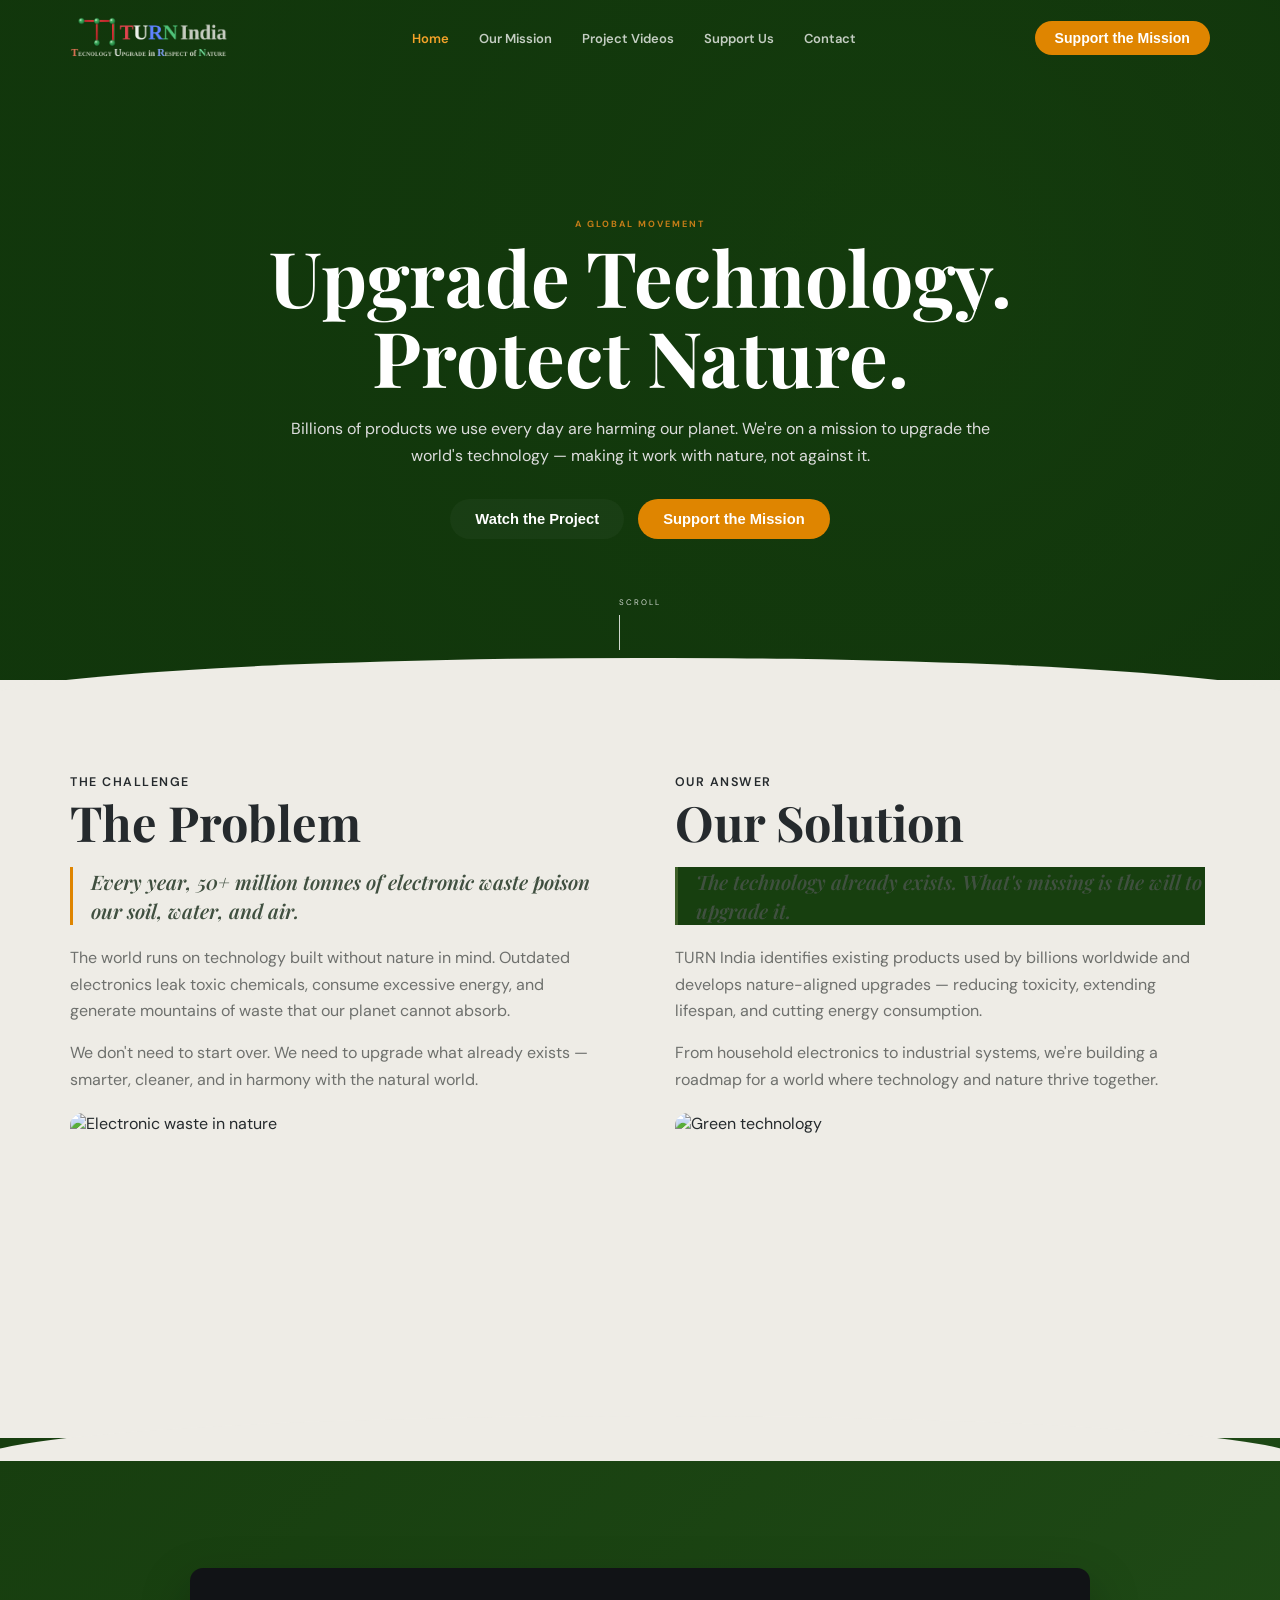
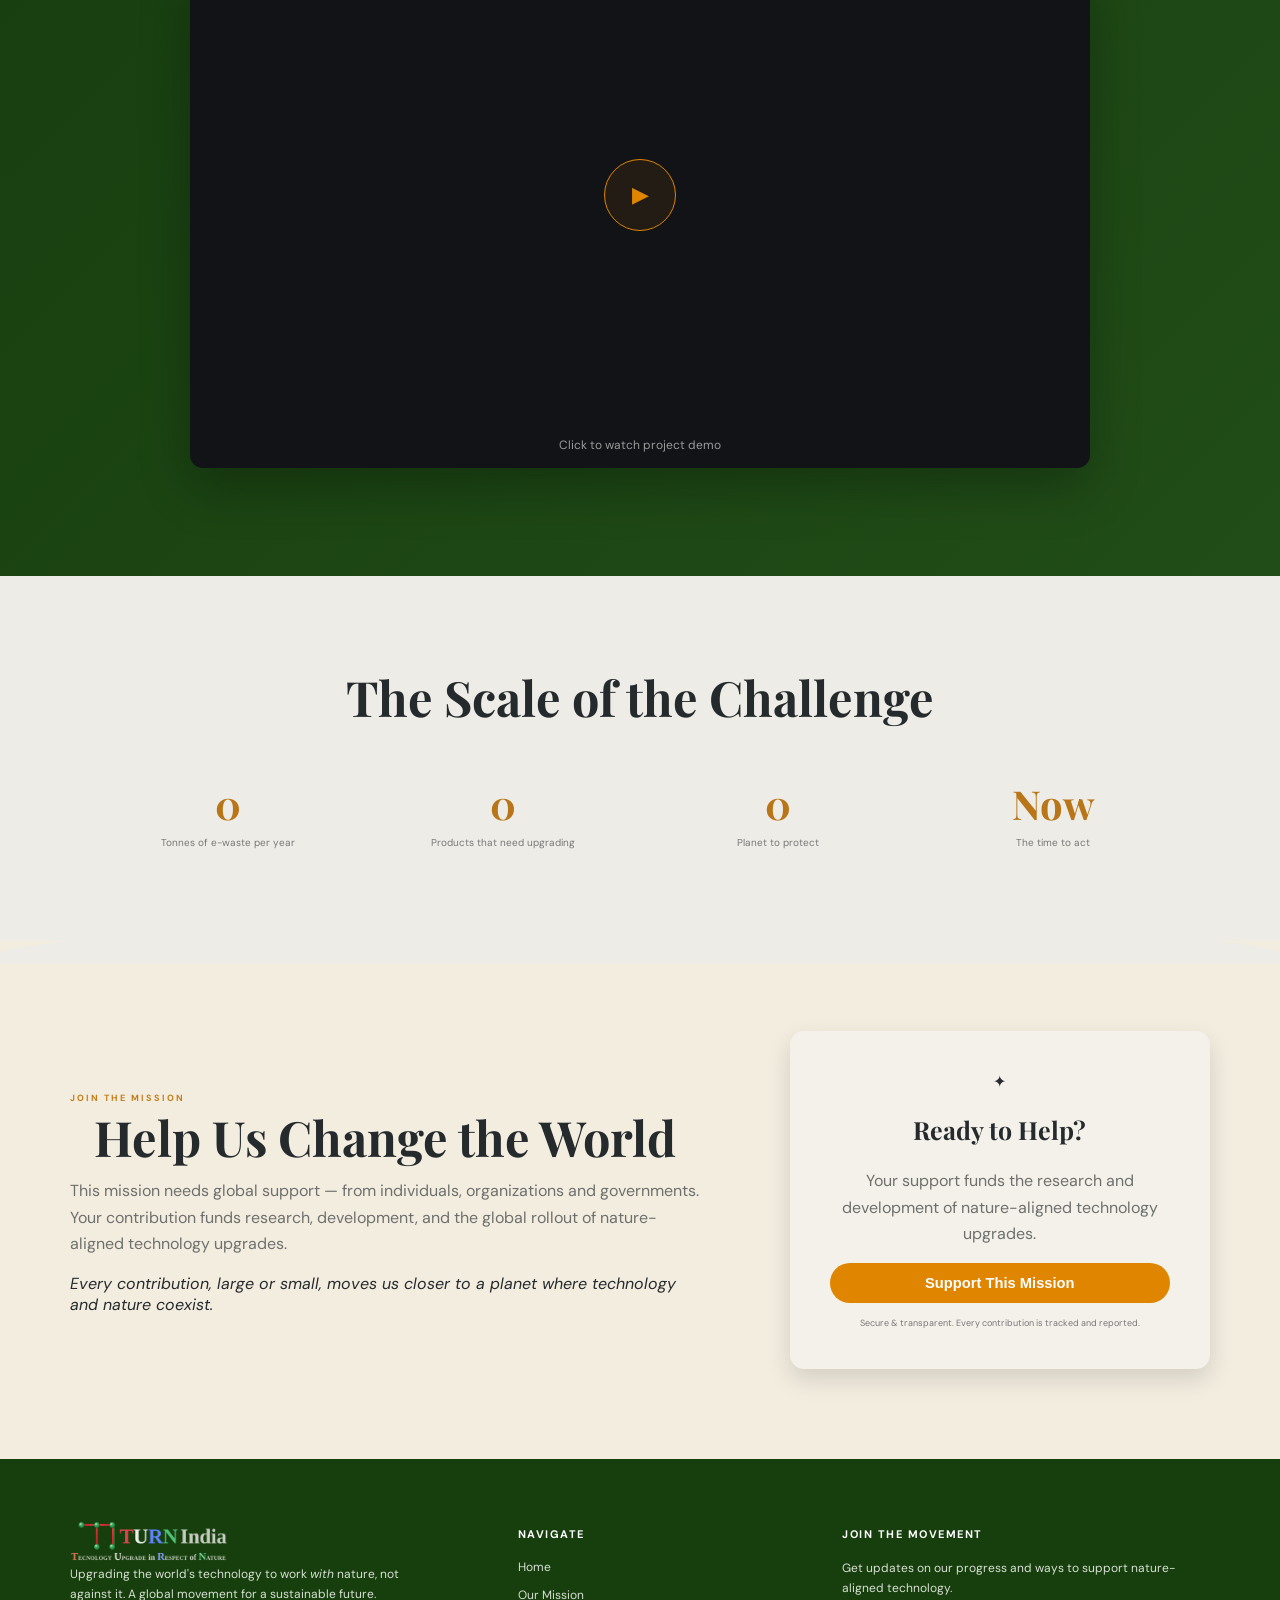
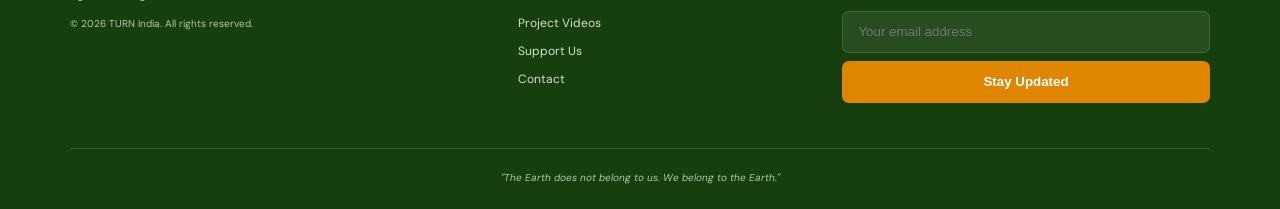
==== commit 3b21eccb: "Head meta content Changes" ====
--- a/index.html
+++ b/index.html
@@ -3,9 +3,9 @@
 
 <head>
   <meta charset="UTF-8">
-  <title>TURN India | Upgrade Technology Protect Nature.</title>
+  <title>Home | TurnIndia</title>
   <meta content="width=device-width, initial-scale=1.0" name="viewport">
-  <meta content="TURN India | Upgrade Technology Protect Nature." name="keywords">
+  <meta content="TurnIndia | Upgrade Technology Protect Nature." name="keywords">
   <meta content="A modern environmental technology movement." name="description">
   <link id="favicon" rel="shortcut icon" href="assets/favicon.png" type="image/x-png">
   <link rel="preconnect" href="https://fonts.googleapis.com">
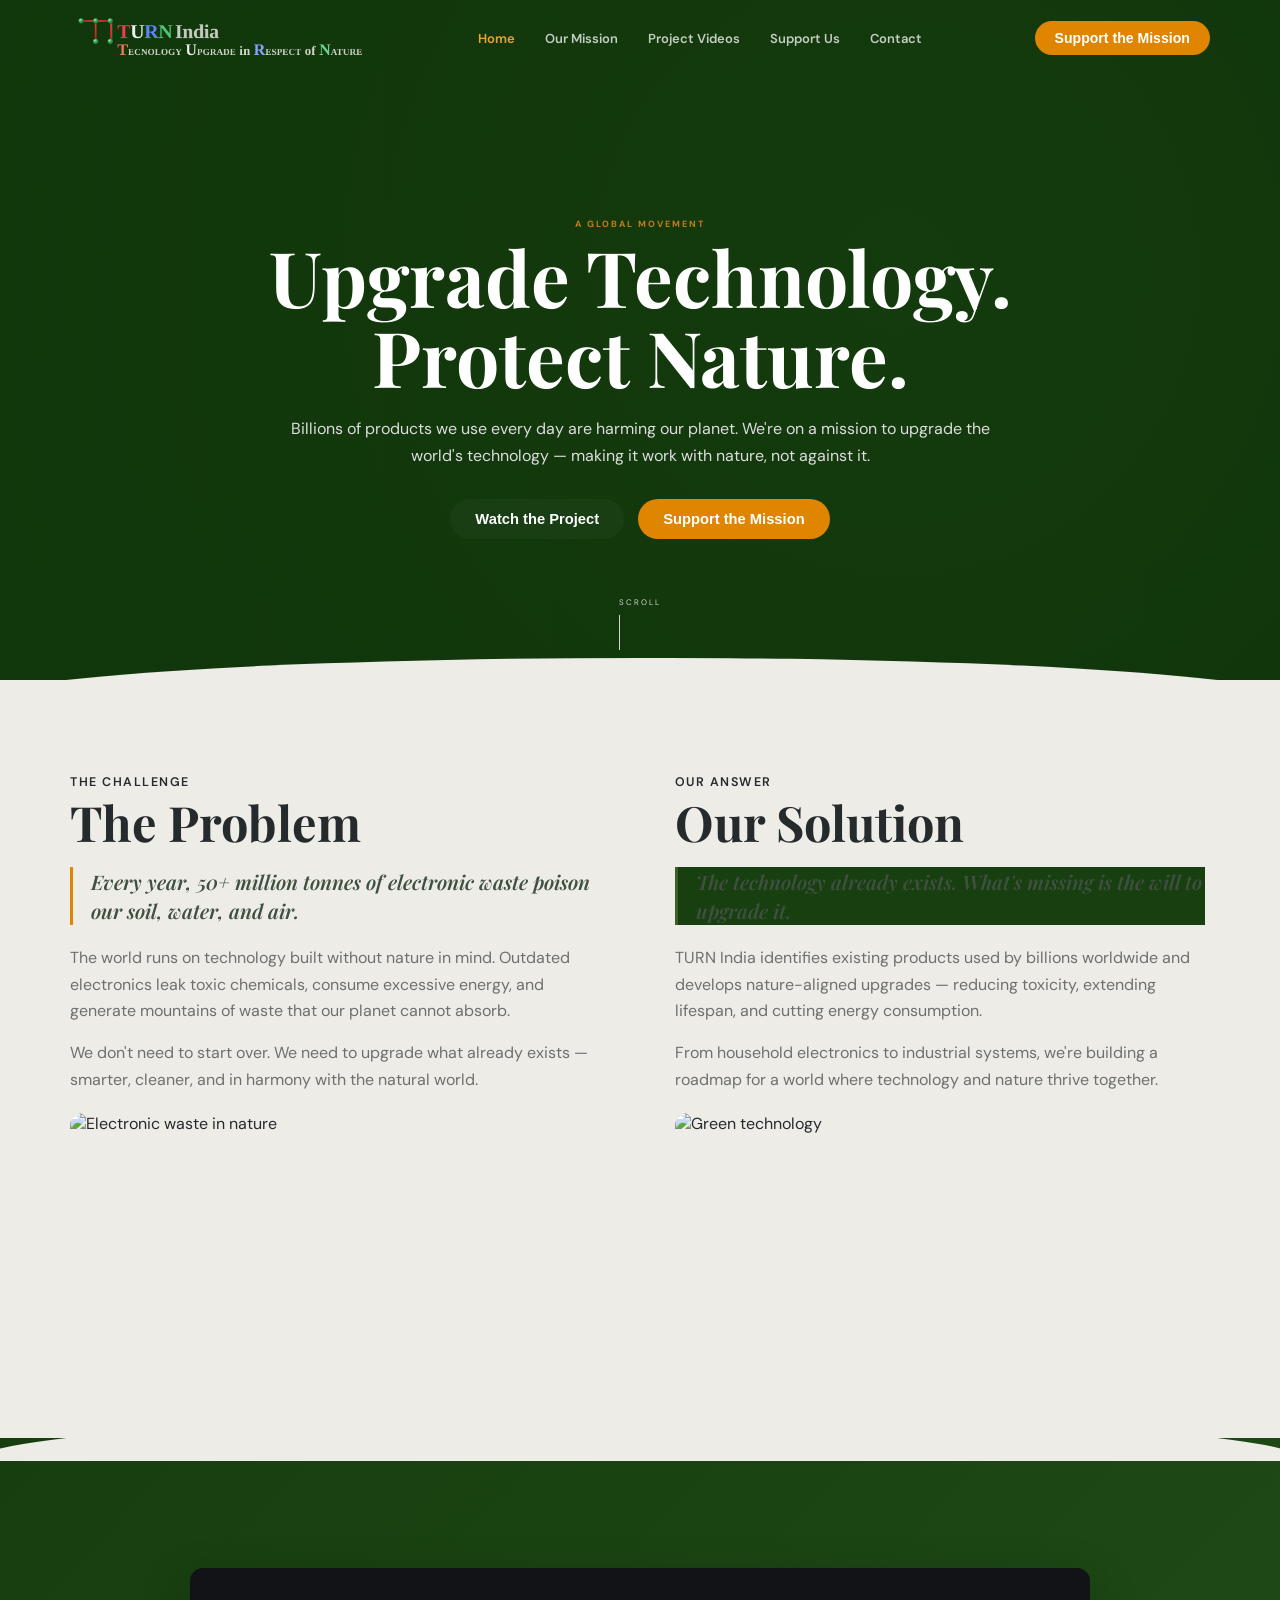
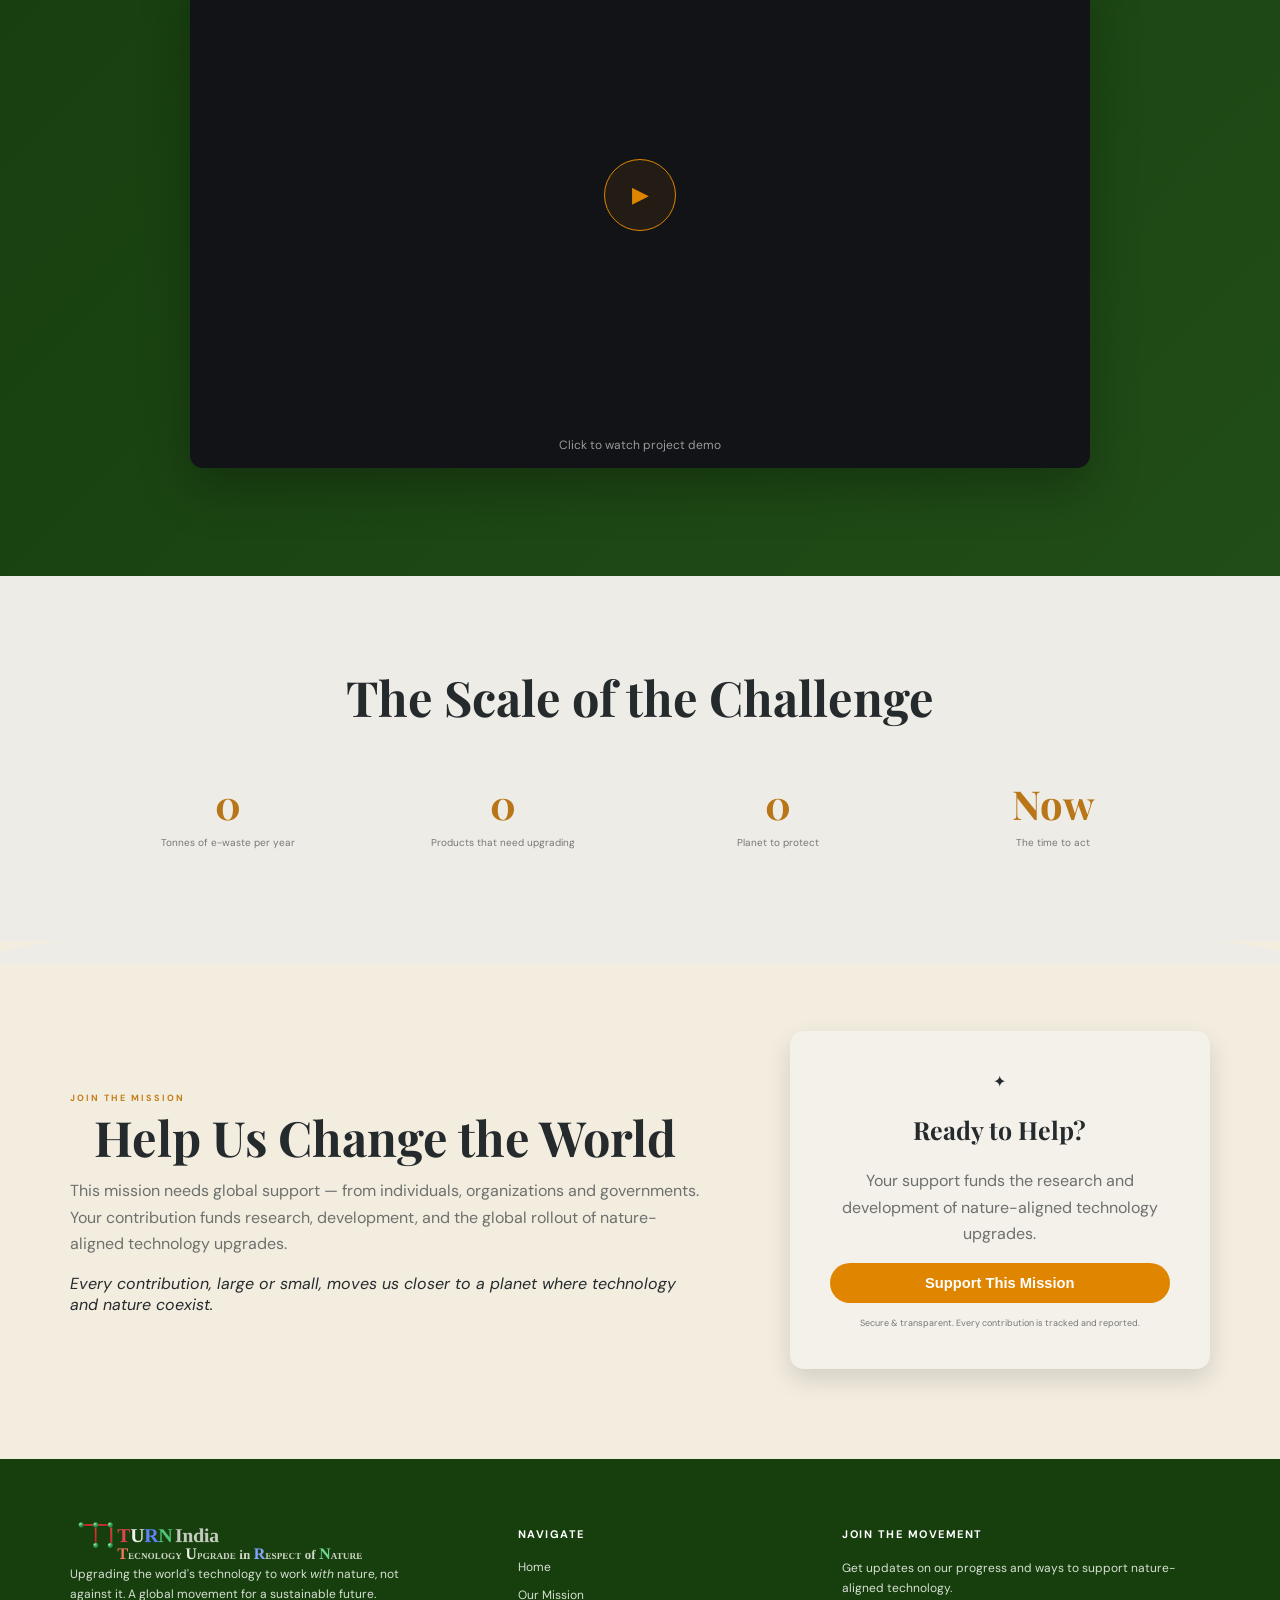
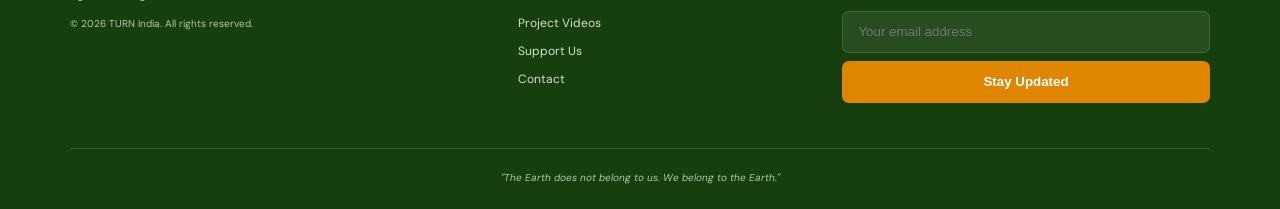
==== commit b9646e9f: "api/public/video_main -> Integrate on home page" ====
--- a/index.html
+++ b/index.html
@@ -73,6 +73,20 @@
       transform: translate(-50%, -50%);
       border: none;
       display: block;
+    }
+    /* dynamic video add changes 04-9-2026 */
+    .video-card video {
+      position: absolute;
+      top: 50%;
+      left: 50%;
+      width: 100vw;
+      height: 56.25vw;
+      min-height: 100%;
+      min-width: 177.78vh;
+      transform: translate(-50%, -50%);
+      border: none;
+      display: block;
+      object-fit: cover;
     }
   </style>
   <link rel="stylesheet" href="assets/style.css">
@@ -217,6 +231,43 @@
   <script src="https://code.jquery.com/jquery-3.7.1.min.js"></script>
   <script src="assets/script.js"></script>
   <script>
+  const playBtn = document.getElementById("playDemo");
+  const videoEl = document.getElementById("projectVideo");
+  const placeholder = document.getElementById("videoPlaceholder");
+  const videoLabel = document.getElementById("videoLabel");
+
+  let videoData = null;
+  // Fetch the main video's metadata as soon as the page loads,
+  // so the label/description can update even before the user clicks play.
+  fetch("https://turn-india-next.vercel.app/api/public/video_main")
+    .then((res) => res.json())
+    .then((result) => {
+      if (result.success && result.data) {
+        videoData = result.data;
+        if (videoData.name) {
+          videoLabel.textContent = `Click to watch: ${videoData.name}`;
+        }
+      } else {
+        videoLabel.textContent = "Video unavailable";
+        playBtn.disabled = true;
+      }
+    })
+    .catch((err) => {
+      console.error("Failed to load video:", err);
+      videoLabel.textContent = "Video unavailable";
+      playBtn.disabled = true;
+    });
+
+  playBtn.addEventListener("click", function () {
+    if (!videoData || !videoData.url) return;
+
+    videoEl.src = videoData.url;
+    videoEl.style.display = "block";
+    placeholder.style.display = "none";
+    videoEl.play().catch((err) => console.error("Playback error:", err));
+  });
+</script>
+  <!-- <script>
     document.getElementById("playDemo").addEventListener("click", function () {
       const video = document.getElementById("projectVideo");
       video.src =
@@ -225,7 +276,7 @@
       video.style.display = "block";
       document.getElementById("videoPlaceholder").style.display = "none";
     });
-  </script>
+  </script> -->
 </body>
 
 </html>
--- a/assets/style.css
+++ b/assets/style.css
@@ -1491,4 +1491,39 @@
   height: 32px;
   cursor: pointer;
   font-size: 16px;
-}+}
+/* fixed at the top, transparent by default, and switch to a solid background once the user scrolls */
+/* 03/09/2026 */
+.navbar {
+  position: fixed;
+  top: 0;
+  left: 0;
+  width: 100%;
+  z-index: 1000;
+  background: transparent;
+  box-shadow: none;
+  transition: background 0.3s ease, box-shadow 0.3s ease, padding 0.3s ease;
+}
+
+.navbar.scrolled {
+  background: linear-gradient(90deg, #12390cdd, #12390c99),
+              radial-gradient(circle at 70% 40%, transparent, #061b06aa);
+  box-shadow: 0 2px 12px rgba(0, 0, 0, 0.25);
+}
+.navbar.scrolled a,
+.navbar.scrolled .brand-logo {
+  color: #f5f5f0; /* light text once scrolled */
+}
+/* .navbar.scrolled {
+  background: rgba(255, 255, 255, 0.95); /* swap for your theme's bg color *
+  box-shadow: 0 2px 12px rgba(0, 0, 0, 0.08);
+} */
+
+/* Since navbar is now fixed (out of flow), push page content down
+   so the hero isn't hidden underneath it */
+body {
+  padding-top: 0; /* keep 0 if hero should sit behind navbar (transparent look) */
+}
+
+/* If hero should NOT sit under the navbar, uncomment instead: */
+/* main { padding-top: 80px; } */
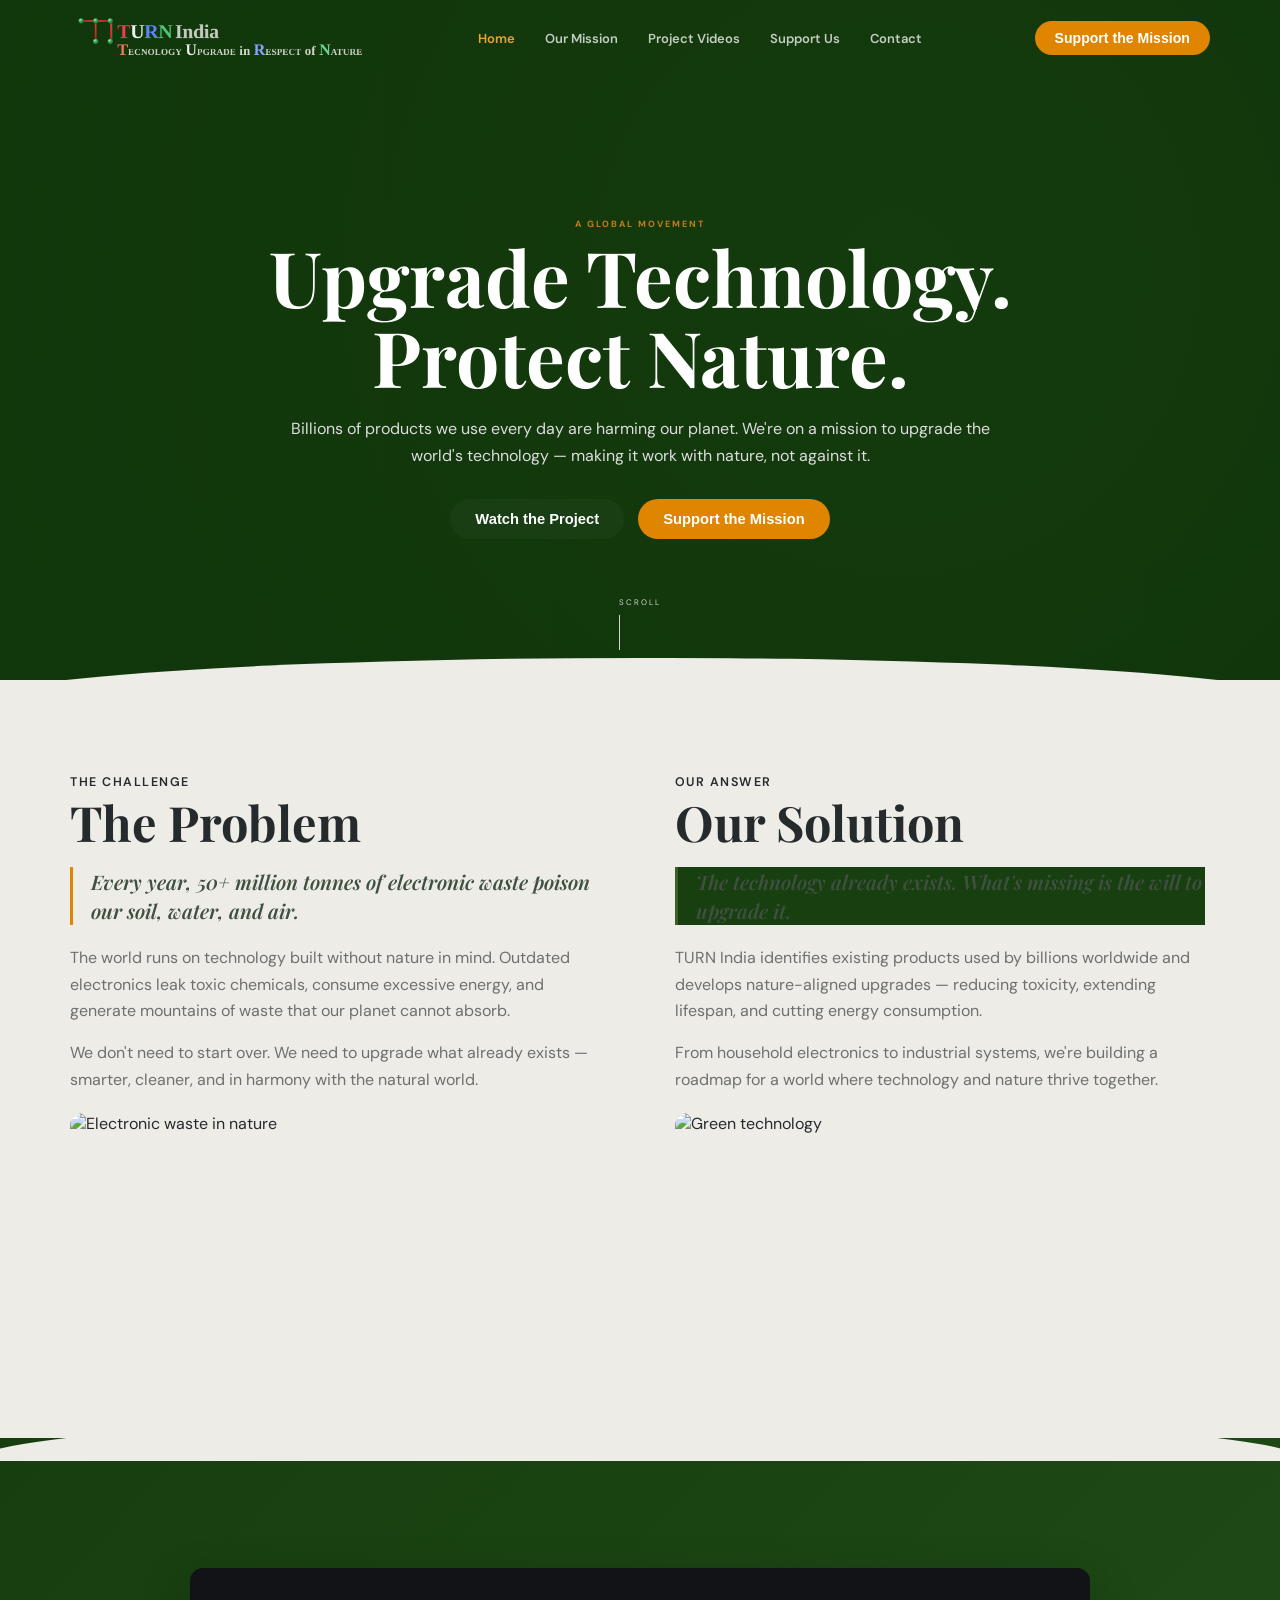
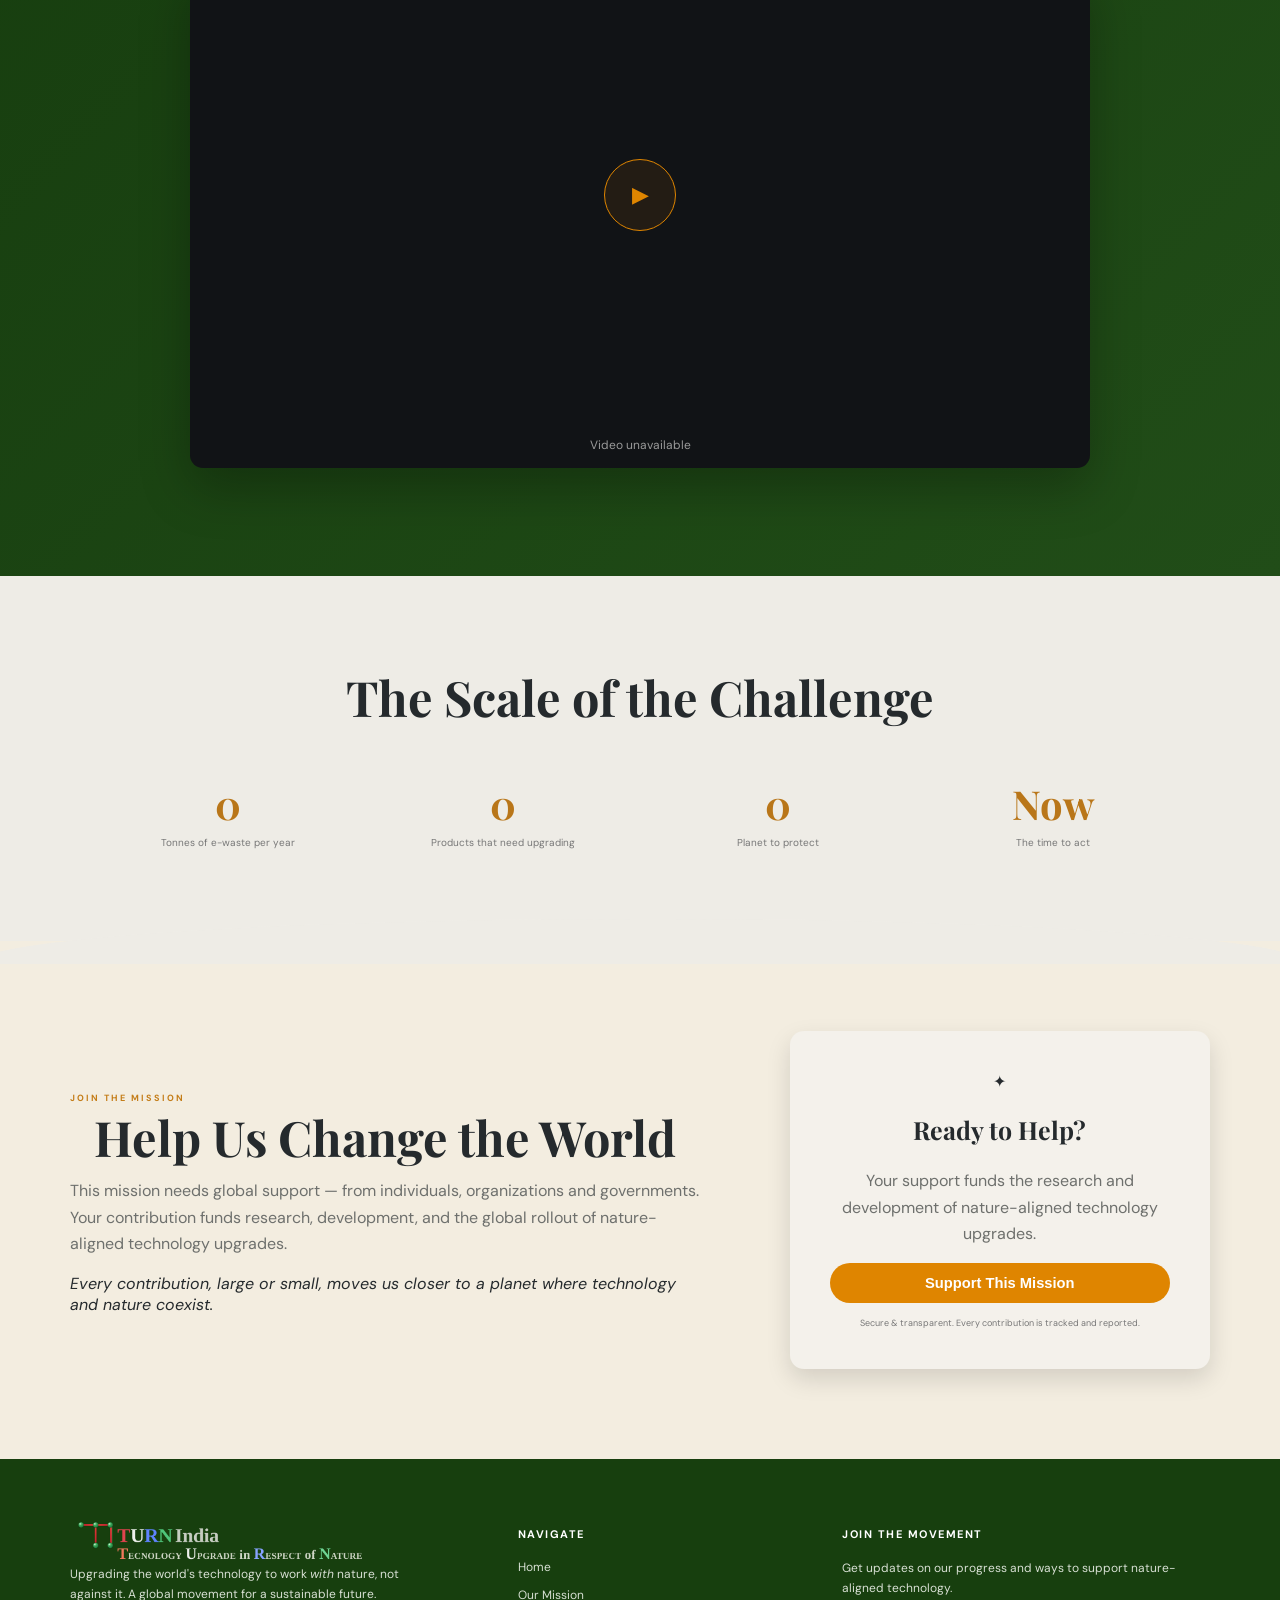
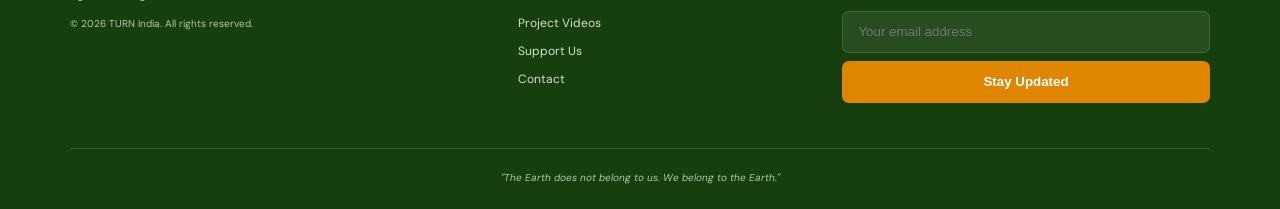
==== commit c9e7650a: "video-card design modification" ====
--- a/index.html
+++ b/index.html
@@ -162,11 +162,14 @@
           <button class="play-button" id="playDemo" aria-label="Play project demo">
             ▶
           </button>
-          <p>Click to watch project demo</p>
+          <p id="videoLabel">Click to watch project demo</p>
         </div>
-        <iframe id="projectVideo" style="display: none;" title="Project Video" frameborder="0"
-          allow="autoplay; fullscreen; encrypted-media; picture-in-picture" allowfullscreen>
-        </iframe>
+        <!-- <iframe id="projectVideo" style="display: none;" title="Project Video" frameborder="0"
+          allow="autoplay; fullscreen; encrypted-media; picture-in-picture">
+        </iframe> -->
+        <video id="projectVideo" style="display: none;" width="100%" height="100%"
+          controls playsinline preload="none">
+        </video>
       </div>
     </section>
 
@@ -230,7 +233,51 @@
   <div class="toast" id="toast"></div>
   <script src="https://code.jquery.com/jquery-3.7.1.min.js"></script>
   <script src="assets/script.js"></script>
+
   <script>
+  const playBtn = document.getElementById("playDemo");
+  const videoEl = document.getElementById("projectVideo");
+  const placeholder = document.getElementById("videoPlaceholder");
+  const videoLabel = document.getElementById("videoLabel");
+
+  let videoData = null;
+
+  function setLabel(text) {
+    if (videoLabel) videoLabel.textContent = text;
+  }
+
+   fetch("https://turn-india-next.vercel.app/api/public/video_main")
+    .then((res) => res.json())
+    .then((result) => {
+      if (result.success && result.data) {
+        videoData = result.data;
+        if (videoData.name) {
+          setLabel(`Click to watch: ${videoData.name}`);
+        }
+      } else {
+        setLabel("Video unavailable");
+        if (playBtn) playBtn.disabled = true;
+      }
+    })
+    .catch((err) => {
+      console.log("Failed to load video:", err);
+      setLabel("Video unavailable");
+      if (playBtn) playBtn.disabled = true;
+    });
+
+  if (playBtn) {
+    playBtn.addEventListener("click", function () {
+      if (!videoData || !videoData.url || !videoEl || !placeholder) return;
+
+      videoEl.src = videoData.url;
+      videoEl.style.display = "block";
+      placeholder.style.display = "none";
+      videoEl.play().catch((err) => console.log("Playback error:", err));
+    });
+  }
+</script>
+
+  <!-- <script>
   const playBtn = document.getElementById("playDemo");
   const videoEl = document.getElementById("projectVideo");
   const placeholder = document.getElementById("videoPlaceholder");
@@ -266,7 +313,7 @@
     placeholder.style.display = "none";
     videoEl.play().catch((err) => console.error("Playback error:", err));
   });
-</script>
+</script> -->
   <!-- <script>
     document.getElementById("playDemo").addEventListener("click", function () {
       const video = document.getElementById("projectVideo");
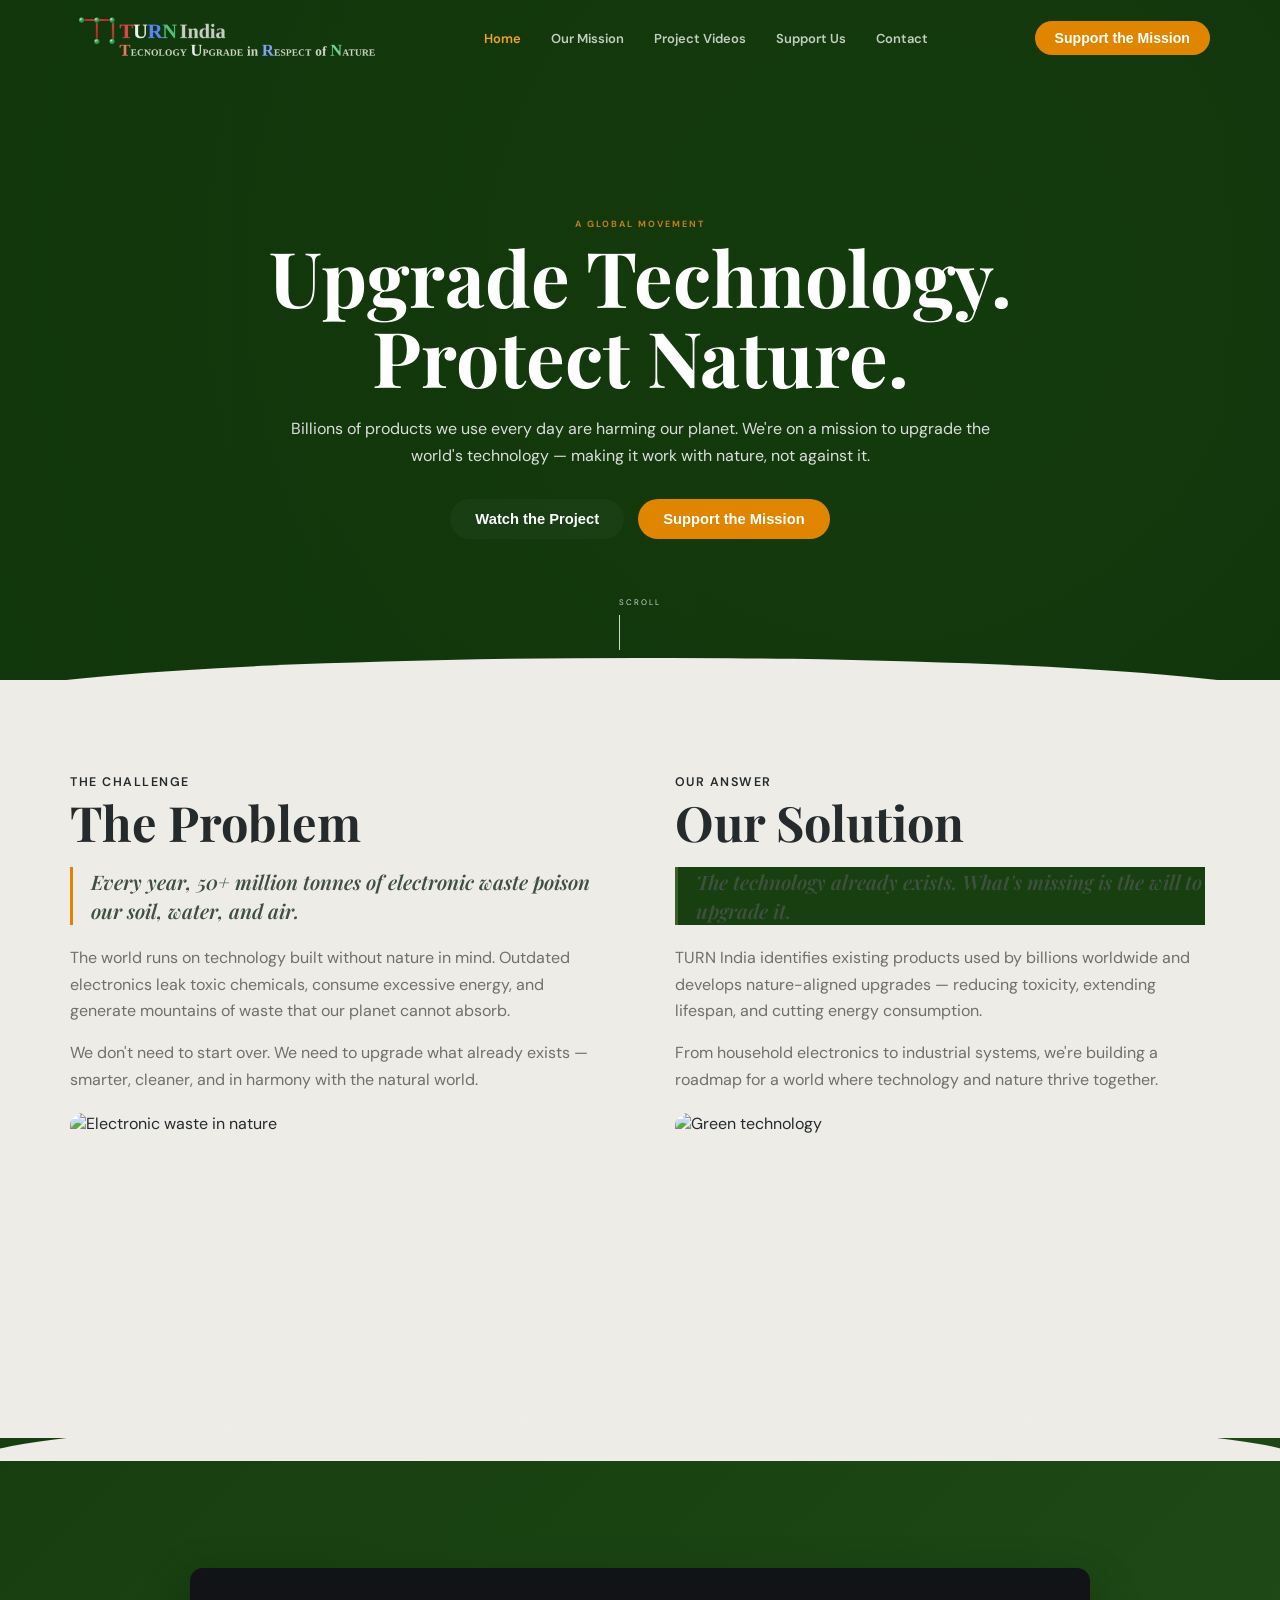
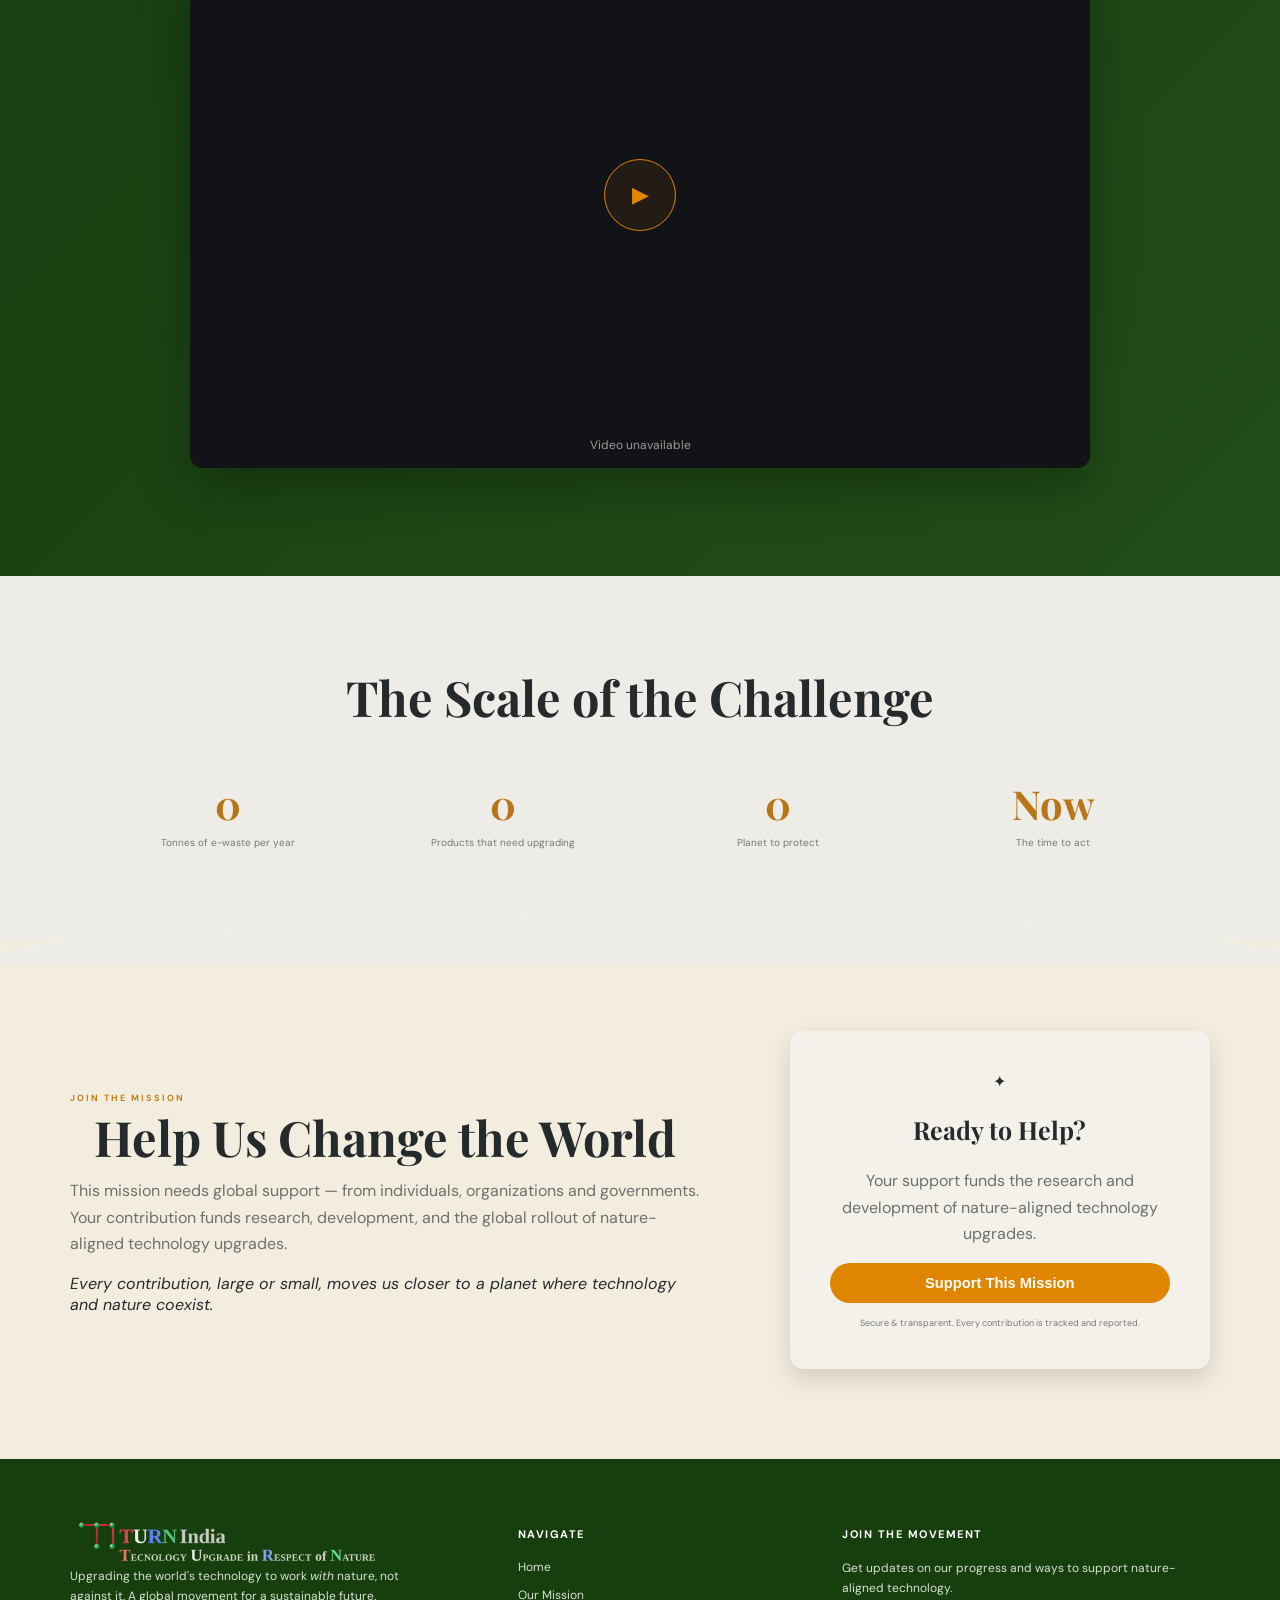
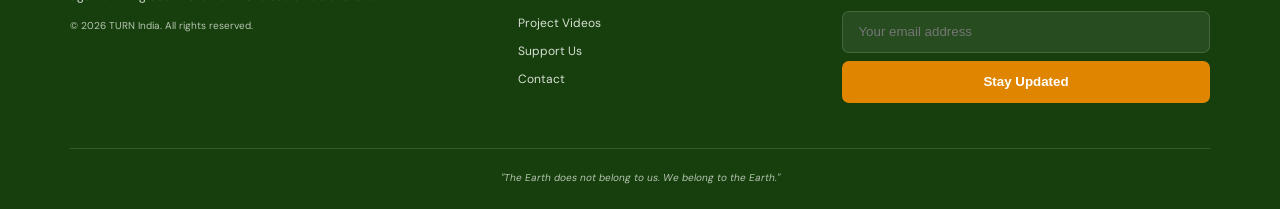
==== commit bb2403b7: "mobile view top navigation media query and toggle open left-right favicon added..." ====
--- a/index.html
+++ b/index.html
@@ -8,6 +8,7 @@
   <meta content="TurnIndia | Upgrade Technology Protect Nature." name="keywords">
   <meta content="A modern environmental technology movement." name="description">
   <link id="favicon" rel="shortcut icon" href="assets/favicon.png" type="image/x-png">
+  <link rel="stylesheet" href="https://cdnjs.cloudflare.com/ajax/libs/font-awesome/6.5.1/css/all.min.css">
   <link rel="preconnect" href="https://fonts.googleapis.com">
   <link rel="preconnect" href="https://fonts.gstatic.com" crossorigin>
   <link
@@ -74,6 +75,7 @@
       border: none;
       display: block;
     }
+
     /* dynamic video add changes 04-9-2026 */
     .video-card video {
       position: absolute;
@@ -94,10 +96,23 @@
 
 <body>
   <header class="navbar">
+    <!-- <a href="index.html" class="brand">
+      <img src="assets/logo.png" alt="TURN India logo" class="brand-logo">
+    </a> -->
+    <!-- <a href="index.html" class="brand">
+      <img src="assets/logo.png" alt="TURN India logo" class="brand-logo brand-logo-desktop">
+      <img src="assets/logo-mobile.png" alt="TURN India logo" class="brand-logo brand-logo-mobile">
+    </a> -->
     <a href="index.html" class="brand">
-      <img src="assets/logo.png" alt="TURN India logo" class="brand-logo">
+      <picture>
+        <source media="(max-width: 576px)" srcset="assets/logo-mobile.png">
+        <img src="assets/logo.png" alt="TURN India logo" class="brand-logo">
+      </picture>
     </a>
-    <button class="menu-toggle" aria-label="Open menu"><span></span><span></span></button>
+    <button class="menu-toggle" aria-label="Open menu">
+      <i class="fas fa-align-left"></i>
+    </button>
+    <!-- <button class="menu-toggle" aria-label="Open menu"><span></span><span></span></button> -->
     <nav>
       <a class="active" href="index.html">Home</a>
       <a href="mission.html">Our Mission</a>
@@ -167,8 +182,7 @@
         <!-- <iframe id="projectVideo" style="display: none;" title="Project Video" frameborder="0"
           allow="autoplay; fullscreen; encrypted-media; picture-in-picture">
         </iframe> -->
-        <video id="projectVideo" style="display: none;" width="100%" height="100%"
-          controls playsinline preload="none">
+        <video id="projectVideo" style="display: none;" width="100%" height="100%" controls playsinline preload="none">
         </video>
       </div>
     </section>
@@ -235,95 +249,48 @@
   <script src="assets/script.js"></script>
 
   <script>
-  const playBtn = document.getElementById("playDemo");
-  const videoEl = document.getElementById("projectVideo");
-  const placeholder = document.getElementById("videoPlaceholder");
-  const videoLabel = document.getElementById("videoLabel");
-
-  let videoData = null;
-
-  function setLabel(text) {
-    if (videoLabel) videoLabel.textContent = text;
-  }
-
-   fetch("https://turn-india-next.vercel.app/api/public/video_main")
-    .then((res) => res.json())
-    .then((result) => {
-      if (result.success && result.data) {
-        videoData = result.data;
-        if (videoData.name) {
-          setLabel(`Click to watch: ${videoData.name}`);
+    const playBtn = document.getElementById("playDemo");
+    const videoEl = document.getElementById("projectVideo");
+    const placeholder = document.getElementById("videoPlaceholder");
+    const videoLabel = document.getElementById("videoLabel");
+
+    let videoData = null;
+
+    function setLabel(text) {
+      if (videoLabel) videoLabel.textContent = text;
+    }
+
+    fetch("https://turn-india-next.vercel.app/api/public/video_main")
+      .then((res) => res.json())
+      .then((result) => {
+        if (result.success && result.data) {
+          videoData = result.data;
+          if (videoData.name) {
+            setLabel(`Click to watch: ${videoData.name}`);
+          }
+        } else {
+          setLabel("Video unavailable");
+          if (playBtn) playBtn.disabled = true;
         }
-      } else {
+      })
+      .catch((err) => {
+        console.log("Failed to load video:", err);
         setLabel("Video unavailable");
         if (playBtn) playBtn.disabled = true;
-      }
-    })
-    .catch((err) => {
-      console.log("Failed to load video:", err);
-      setLabel("Video unavailable");
-      if (playBtn) playBtn.disabled = true;
-    });
-
-  if (playBtn) {
-    playBtn.addEventListener("click", function () {
-      if (!videoData || !videoData.url || !videoEl || !placeholder) return;
-
-      videoEl.src = videoData.url;
-      videoEl.style.display = "block";
-      placeholder.style.display = "none";
-      videoEl.play().catch((err) => console.log("Playback error:", err));
-    });
-  }
-</script>
-
-  <!-- <script>
-  const playBtn = document.getElementById("playDemo");
-  const videoEl = document.getElementById("projectVideo");
-  const placeholder = document.getElementById("videoPlaceholder");
-  const videoLabel = document.getElementById("videoLabel");
-
-  let videoData = null;
-  // Fetch the main video's metadata as soon as the page loads,
-  // so the label/description can update even before the user clicks play.
-  fetch("https://turn-india-next.vercel.app/api/public/video_main")
-    .then((res) => res.json())
-    .then((result) => {
-      if (result.success && result.data) {
-        videoData = result.data;
-        if (videoData.name) {
-          videoLabel.textContent = `Click to watch: ${videoData.name}`;
-        }
-      } else {
-        videoLabel.textContent = "Video unavailable";
-        playBtn.disabled = true;
-      }
-    })
-    .catch((err) => {
-      console.error("Failed to load video:", err);
-      videoLabel.textContent = "Video unavailable";
-      playBtn.disabled = true;
-    });
-
-  playBtn.addEventListener("click", function () {
-    if (!videoData || !videoData.url) return;
-
-    videoEl.src = videoData.url;
-    videoEl.style.display = "block";
-    placeholder.style.display = "none";
-    videoEl.play().catch((err) => console.error("Playback error:", err));
-  });
-</script> -->
-  <!-- <script>
-    document.getElementById("playDemo").addEventListener("click", function () {
-      const video = document.getElementById("projectVideo");
-      video.src =
-        "https://player.cloudinary.com/embed/?cloud_name=to5mtmpw&public_id=samples%2Felephants&autoplay=true";
-
-      video.style.display = "block";
-      document.getElementById("videoPlaceholder").style.display = "none";
-    });
-  </script> -->
+      });
+
+    if (playBtn) {
+      playBtn.addEventListener("click", function () {
+        if (!videoData || !videoData.url || !videoEl || !placeholder) return;
+
+        videoEl.src = videoData.url;
+        videoEl.style.display = "block";
+        placeholder.style.display = "none";
+        videoEl.play().catch((err) => console.log("Playback error:", err));
+      });
+    }
+  </script>
+
 </body>
 
 </html>
--- a/assets/style.css
+++ b/assets/style.css
@@ -1526,4 +1526,254 @@
 }
 
 /* If hero should NOT sit under the navbar, uncomment instead: */
-/* main { padding-top: 80px; } */+/* main { padding-top: 80px; } */
+
+/* Mobile Responsive logo  */
+.brand-logo {
+  height: 48px;
+  width: auto;
+  display: block;
+}
+
+@media (max-width: 991px) {
+  .brand-logo {
+    height: 38px;
+  }
+}
+
+@media (max-width: 576px) {
+  .brand-logo {
+    height: 30px;
+  }
+}
+
+/* ============================================
+   MOBILE / TABLET NAVBAR FIX
+   Append this to the END of assets/style.css
+   Covers: phones + tablets (<= 992px)
+   ============================================ */
+
+@media (max-width: 992px) {
+
+  .navbar {
+    display: flex;
+    align-items: center;
+    justify-content: space-between;
+    padding: 10px 16px;
+    background: linear-gradient(90deg, #12390cdd, #12390c99),
+              radial-gradient(circle at 70% 40%, transparent, #061b06aa);
+    box-shadow: 0 1px 6px rgba(0, 0, 0, 0.08);
+    position: sticky;
+    top: 0;
+    z-index: 999;
+  }
+
+  /* Logo block */
+  .navbar .brand {
+    display: flex;
+    align-items: center;
+    flex-shrink: 0;
+  }
+
+  .brand-logo {
+    height: 34px;      /* keeps logo compact on small screens */
+    width: auto;
+    max-width: 160px;
+    object-fit: contain;
+  }
+
+  /* Hamburger button — boxed style like the reference */
+  .menu-toggle {
+    display: flex;
+    flex-direction: column;
+    justify-content: center;
+    align-items: center;
+    gap: 5px;
+    width: 42px;
+    height: 38px;
+    border: 1px solid #d7dbe0;
+    border-radius: 8px;
+    background: #fff;
+    cursor: pointer;
+    flex-shrink: 0;
+  }
+
+  .menu-toggle span {
+    display: block;
+    width: 20px;
+    height: 2px;
+    background: #16324f;   /* adjust to your brand navy/orange */
+    border-radius: 2px;
+    transition: transform 0.25s ease, opacity 0.25s ease;
+  }
+
+  /* X animation when menu is open — JS toggles .is-open on .menu-toggle */
+  .menu-toggle.is-open span:nth-child(1) {
+    transform: translateY(7px) rotate(45deg);
+  }
+  .menu-toggle.is-open span:nth-child(2) {
+    transform: translateY(-7px) rotate(-45deg);
+  }
+
+  /* Off-canvas / dropdown nav */
+  nav {
+    position: absolute;
+    top: 100%;
+    left: 0;
+    right: 0;
+    background: #fff;
+    flex-direction: column;
+    align-items: stretch;
+    max-height: 0;
+    overflow: hidden;
+    box-shadow: 0 6px 14px rgba(0, 0, 0, 0.08);
+    transition: max-height 0.3s ease;
+  }
+
+  nav.is-open {
+    max-height: 400px;   /* enough to fit all links */
+  }
+
+  nav a {
+    padding: 14px 20px;
+    border-bottom: 1px solid #f0f0f0;
+    width: 100%;
+    box-sizing: border-box;
+  }
+
+  /* CTA button moves inside the mobile nav instead of sitting in the bar */
+  .nav-cta {
+    order: 3;
+    margin: 14px 20px;
+  }
+
+  .navbar .nav-cta {
+    display: none;   /* hide the top-bar CTA on small screens; shown inside nav instead */
+  }
+}
+
+@media (max-width: 576px) {
+  .brand-logo {
+    height: 28px;
+    max-width: 130px;
+  }
+
+  .menu-toggle {
+    width: 38px;
+    height: 34px;
+  }
+}
+
+@media (max-width: 992px) {
+  .menu-toggle {
+    display: flex;
+    justify-content: center;
+    align-items: center;
+    width: 42px;
+    height: 38px;
+    border: 1px solid #d7dbe0;
+    border-radius: 8px;
+    background: #fff;
+    cursor: pointer;
+    flex-shrink: 0;
+    font-size: 18px;
+    color: #16324f;   /* adjust to your brand color */
+    transition: background 0.2s ease, color 0.2s ease;
+  }
+
+  .menu-toggle:hover {
+    background: #f5f6f8;
+  }
+
+  .menu-toggle.is-open {
+    background: #16324f;
+    color: #fff;
+  }
+}
+
+@media (max-width: 992px) {
+  .navbar {
+    display: flex;
+    align-items: center;
+    justify-content: space-between;
+    padding: 10px 16px;
+    background: linear-gradient(90deg, #12390cdd, #12390c99),
+              radial-gradient(circle at 70% 40%, transparent, #061b06aa);
+    box-shadow: 0 1px 6px rgba(0, 0, 0, 0.08);
+    position: sticky;
+    top: 0;
+    z-index: 999;
+  }
+
+  .navbar > .nav-cta {
+    display: none !important;
+  }
+
+  .brand-logo {
+    height: 34px;
+    width: auto;
+    max-width: 160px;
+    object-fit: contain;
+  }
+
+  .menu-toggle {
+    display: flex;
+    justify-content: center;
+    align-items: center;
+    width: 42px;
+    height: 38px;
+    border: 1px solid #d7dbe0;
+    border-radius: 8px;
+    background: #fff;
+    cursor: pointer;
+    font-size: 18px;
+    color: #16324f;
+  }
+
+  .menu-toggle.is-open {
+    background: #16324f;
+    color: #fff;
+  }
+
+  nav {
+    display: none !important;
+    position: absolute !important;
+    top: 100% !important;
+    left: 0 !important;
+    right: 0 !important;
+    width: 100% !important;
+    flex-direction: column !important;
+    align-items: stretch !important;
+    background: #ffffff !important;
+    box-shadow: 0 6px 14px rgba(0, 0, 0, 0.12);
+    z-index: 998;
+    margin: 0;
+    padding: 8px 0;
+  }
+
+  nav.is-open {
+    display: flex !important;
+  }
+
+  nav a {
+    display: block !important;
+    width: 100%;
+    box-sizing: border-box;
+    padding: 14px 20px !important;
+    border-bottom: 1px solid #f0f0f0;
+    color: #16324f !important;
+    background: transparent !important;
+  }
+
+  nav a.active,
+  nav a:hover {
+    color: #e08325 !important;
+    background: #faf6ef !important;
+  }
+
+  nav .nav-cta {
+    display: block !important;
+    margin: 12px 20px !important;
+    text-align: center;
+  }
+}
